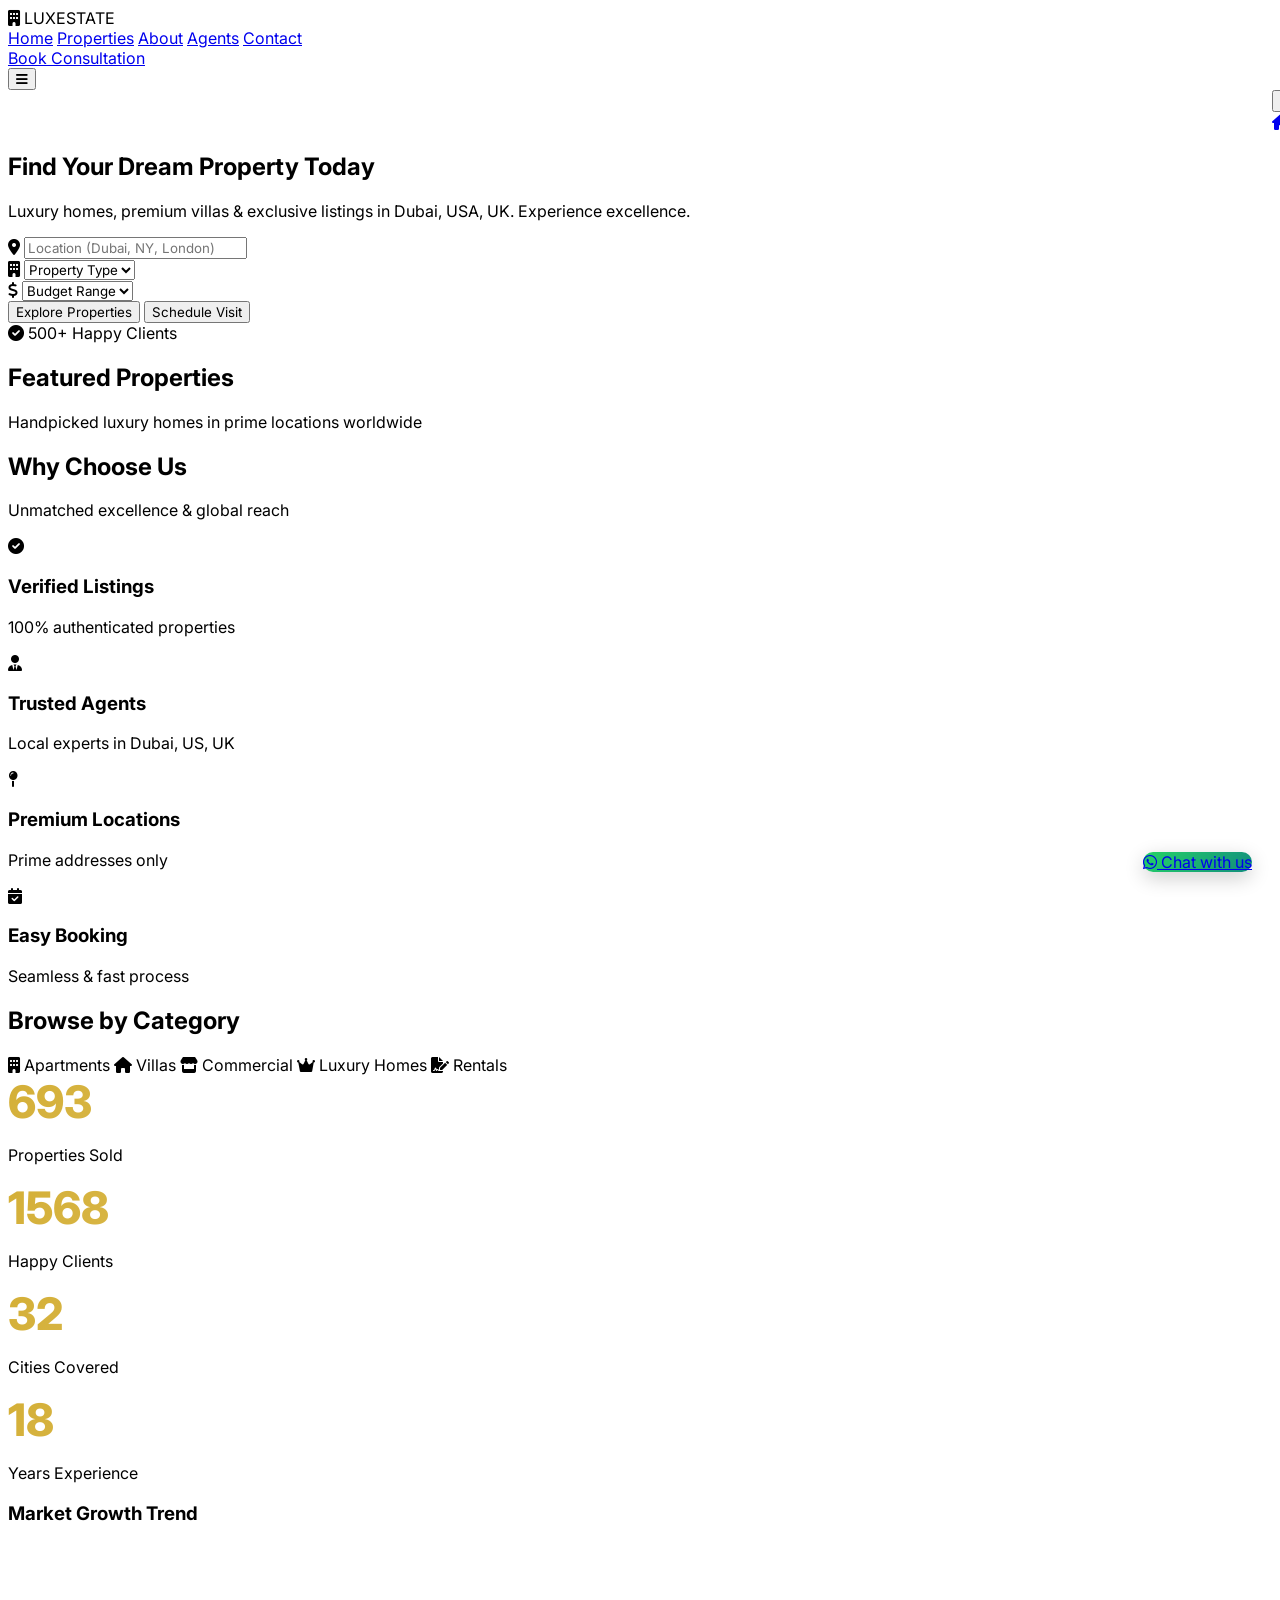
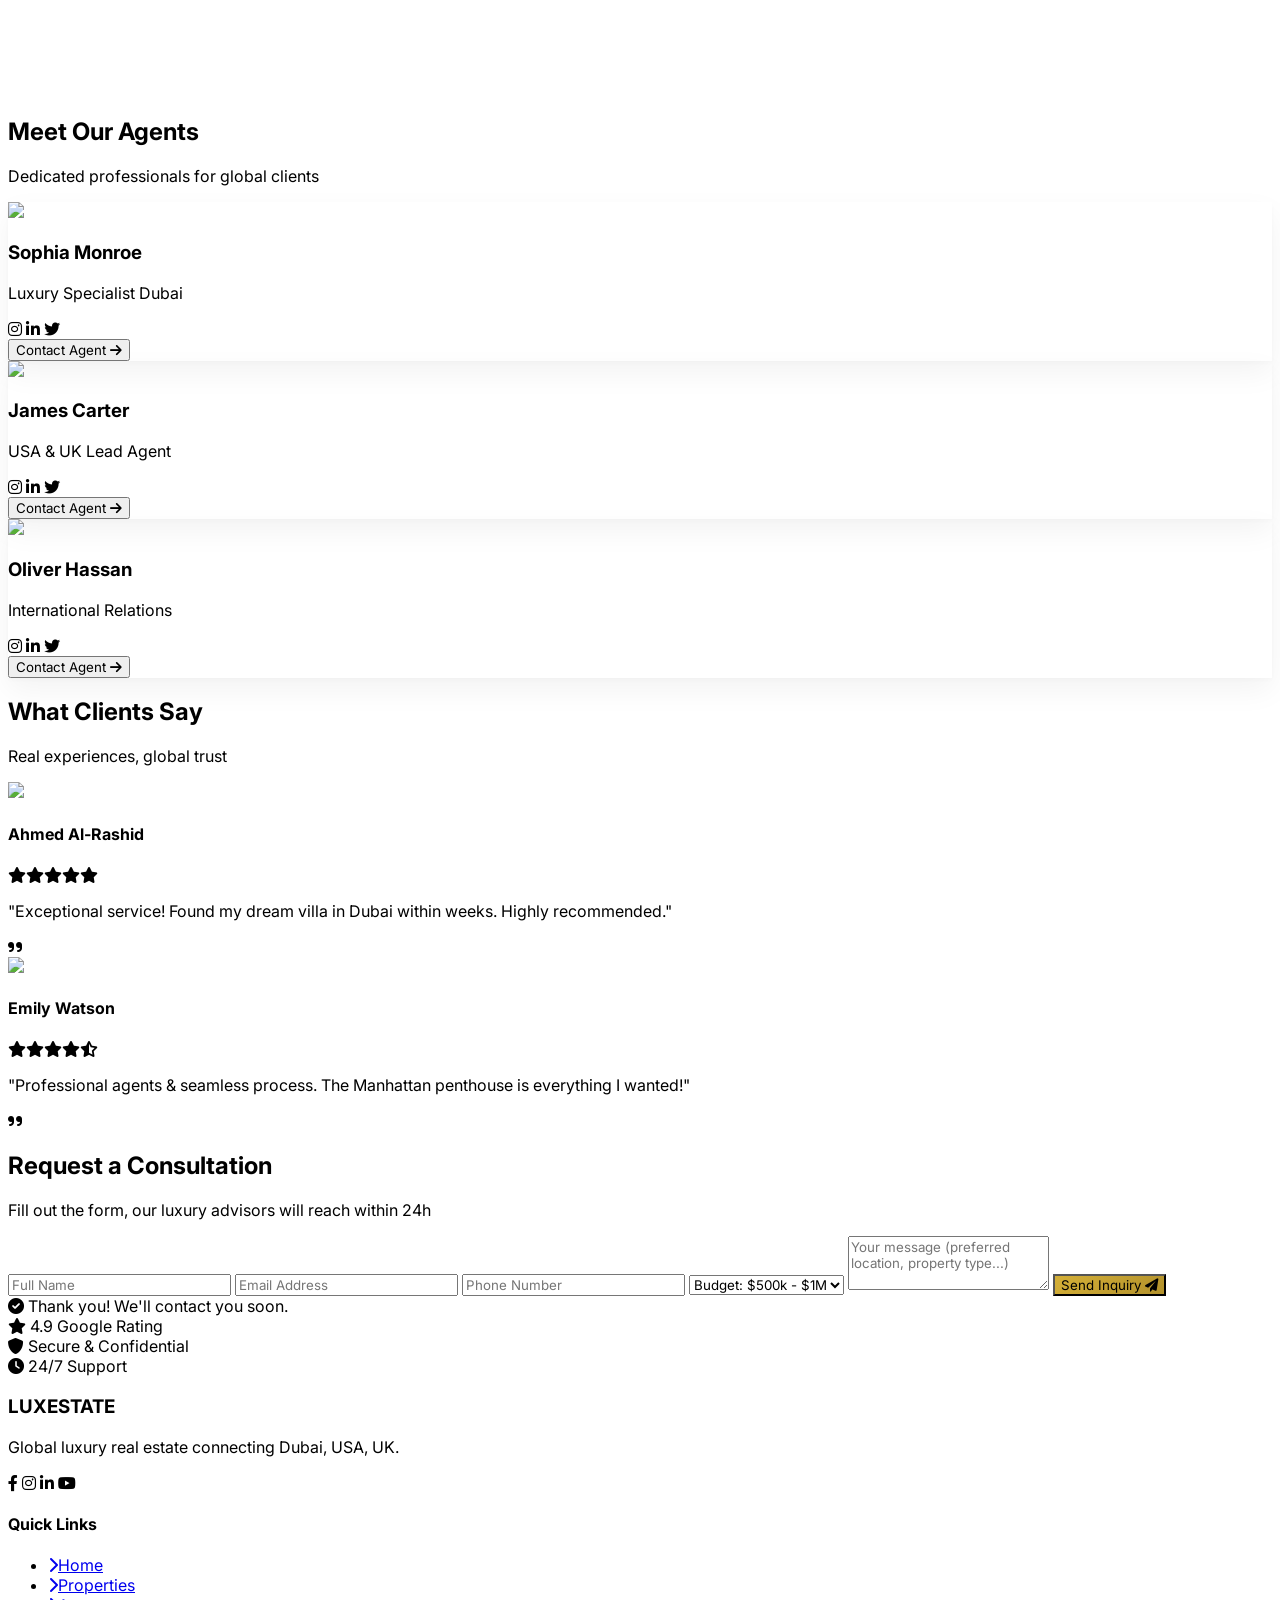
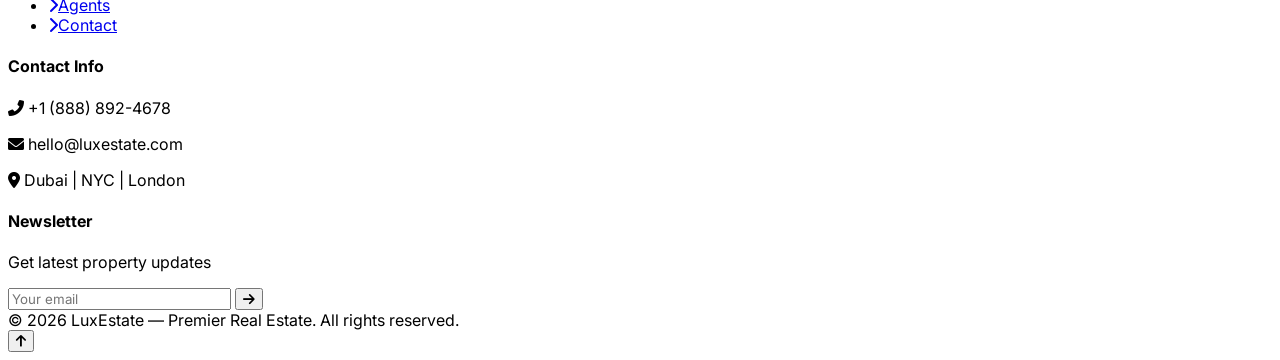
==== index.html @ 295ce3ab "Rename main file to index.html" ====
<!DOCTYPE html>
<html lang="en">
<head>
  <meta charset="UTF-8">
  <meta name="viewport" content="width=device-width, initial-scale=1.0, viewport-fit=cover">
  <title>Luxury Estates | Premium Real Estate - Dubai, NYC, London</title>
  <meta name="description" content="Luxury real estate agency in Dubai, USA & UK. Premium properties, expert agents, and personalized service. Find your dream home today.">
  <meta name="keywords" content="luxury homes, real estate, Dubai properties, Manhattan penthouses, London estates, luxury villas">
  <meta name="author" content="LuxEstate">
  <meta name="robots" content="index, follow">
  
  <!-- Open Graph / Social Media -->
  <meta property="og:type" content="website">
  <meta property="og:title" content="Luxury Estates | Premium Real Estate">
  <meta property="og:description" content="Find your dream luxury property with our expert agents in Dubai, NYC, and London">
  <meta property="og:image" content="https://images.pexels.com/photos/106399/pexels-photo-106399.jpeg">
  <meta property="og:url" content="https://luxestate.com">
  <meta name="twitter:card" content="summary_large_image">
  
  <!-- Canonical URL -->
  <link rel="canonical" href="https://luxestate.com">
  
  <!-- Preconnect for performance -->
  <link rel="preconnect" href="https://fonts.googleapis.com">
  <link rel="preconnect" href="https://cdn.tailwindcss.com">
  <link rel="preconnect" href="https://cdnjs.cloudflare.com">
  
  <!-- Google Fonts & Tailwind + Font Awesome -->
  <script src="https://cdn.tailwindcss.com"></script>
  <link href="https://fonts.googleapis.com/css2?family=Inter:opsz,wght@14..32,300;14..32,400;14..32,500;14..32,600;14..32,700;14..32,800&family=Poppins:wght@400;500;600;700&display=swap" rel="stylesheet">
  <link rel="stylesheet" href="https://cdnjs.cloudflare.com/ajax/libs/font-awesome/6.0.0-beta3/css/all.min.css">
  <script src="https://cdn.jsdelivr.net/npm/chart.js@4.4.0/dist/chart.umd.min.js"></script>
  
  <style>
    * {
      font-family: 'Inter', 'Poppins', sans-serif;
      scroll-behavior: smooth;
    }
    
    body {
      background-color: #ffffff;
      overflow-x: hidden;
    }
    
    /* Custom animations */
    @keyframes fadeInUp {
      from {
        opacity: 0;
        transform: translateY(30px);
      }
      to {
        opacity: 1;
        transform: translateY(0);
      }
    }
    
    @keyframes fadeIn {
      from { opacity: 0; }
      to { opacity: 1; }
    }
    
    @keyframes shimmer {
      0% { background-position: -1000px 0; }
      100% { background-position: 1000px 0; }
    }
    
    @keyframes modalFadeIn {
      from {
        opacity: 0;
        transform: scale(0.95);
      }
      to {
        opacity: 1;
        transform: scale(1);
      }
    }
    
    .fade-in-up {
      animation: fadeInUp 0.8s ease forwards;
    }
    
    .fade-in {
      animation: fadeIn 0.6s ease forwards;
    }
    
    .delay-1 { animation-delay: 0.2s; }
    .delay-2 { animation-delay: 0.4s; }
    .delay-3 { animation-delay: 0.6s; }
    
    /* Hover effects */
    .hover-lift {
      transition: all 0.4s cubic-bezier(0.4, 0, 0.2, 1);
    }
    
    .hover-lift:hover {
      transform: translateY(-10px) scale(1.02);
      box-shadow: 0 25px 40px -12px rgba(0, 0, 0, 0.25);
    }
    
    .card-shadow {
      box-shadow: 0 12px 28px rgba(0, 0, 0, 0.05), 0 2px 4px rgba(0, 0, 0, 0.02);
    }
    
    .hero-overlay {
      background: linear-gradient(135deg, rgba(0,0,0,0.7) 0%, rgba(0,0,0,0.4) 50%, rgba(0,0,0,0.2) 100%);
    }
    
    /* Glassmorphism */
    .glass-card {
      background: rgba(255, 255, 255, 0.95);
      backdrop-filter: blur(10px);
      border: 1px solid rgba(255, 255, 255, 0.2);
    }
    
    .stat-number {
      font-size: 2.8rem;
      font-weight: 800;
      background: linear-gradient(135deg, #d4af37 0%, #f3e5ab 100%);
      -webkit-background-clip: text;
      background-clip: text;
      color: transparent;
    }
    
    /* Mobile menu */
    .mobile-menu {
      transform: translateX(100%);
      transition: transform 0.3s ease-in-out;
    }
    
    .mobile-menu.open {
      transform: translateX(0);
    }
    
    /* Form focus effects */
    input, select, textarea {
      transition: all 0.3s ease;
    }
    
    input:focus, select:focus, textarea:focus {
      outline: none;
      border-color: #d4af37;
      box-shadow: 0 0 0 3px rgba(212, 175, 55, 0.1);
      transform: translateY(-2px);
    }
    
    .gold-accent {
      color: #d4af37;
    }
    
    .btn-gold {
      background: linear-gradient(135deg, #d4af37 0%, #b3922c 100%);
      transition: all 0.3s ease;
    }
    
    .btn-gold:hover {
      transform: translateY(-2px);
      box-shadow: 0 10px 20px -5px rgba(212, 175, 55, 0.4);
    }
    
    .floating-wa {
      position: fixed;
      bottom: 28px;
      right: 28px;
      z-index: 50;
      background: linear-gradient(135deg, #25D366 0%, #128C7E 100%);
      border-radius: 60px;
      box-shadow: 0 6px 20px rgba(0,0,0,0.2);
      transition: all 0.3s ease;
    }
    
    .floating-wa:hover {
      transform: scale(1.1) rotate(5deg);
      box-shadow: 0 10px 25px rgba(37, 211, 102, 0.3);
    }
    
    /* Progress bar */
    .progress-bar {
      transition: width 0.3s ease;
    }
    
    /* Back to top button */
    #backToTop {
      transition: all 0.3s ease;
    }
    
    #backToTop:hover {
      transform: translateY(-5px);
      box-shadow: 0 10px 25px -5px rgba(212, 175, 55, 0.4);
    }
    
    /* Modal Styles - Improved */
    .modal {
      display: none;
      position: fixed;
      top: 0;
      left: 0;
      width: 100%;
      height: 100%;
      background-color: rgba(0, 0, 0, 0.8);
      z-index: 1000;
      justify-content: center;
      align-items: center;
      backdrop-filter: blur(5px);
    }
    
    .modal.active {
      display: flex;
      animation: modalFadeIn 0.3s ease;
    }
    
    .modal-content {
      background: white;
      border-radius: 24px;
      max-width: 700px;
      width: 90%;
      max-height: 85vh;
      overflow-y: auto;
      position: relative;
      box-shadow: 0 25px 50px -12px rgba(0, 0, 0, 0.5);
    }
    
    .modal-header {
      position: sticky;
      top: 0;
      background: white;
      padding: 20px 24px;
      border-bottom: 1px solid #e5e7eb;
      display: flex;
      justify-content: space-between;
      align-items: center;
      z-index: 10;
    }
    
    .modal-close {
      background: #f3f4f6;
      border: none;
      width: 40px;
      height: 40px;
      border-radius: 50%;
      cursor: pointer;
      transition: all 0.3s ease;
      display: flex;
      align-items: center;
      justify-content: center;
    }
    
    .modal-close:hover {
      background: #fee2e2;
      transform: rotate(90deg);
    }
    
    .modal-close i {
      font-size: 20px;
      color: #6b7280;
    }
    
    .modal-close:hover i {
      color: #ef4444;
    }
    
    .modal-body {
      padding: 24px;
    }
    
    /* Custom scrollbar for modal */
    .modal-content::-webkit-scrollbar {
      width: 8px;
    }
    
    .modal-content::-webkit-scrollbar-track {
      background: #f1f1f1;
      border-radius: 4px;
    }
    
    .modal-content::-webkit-scrollbar-thumb {
      background: #d4af37;
      border-radius: 4px;
    }
    
    /* Property card image */
    .property-img {
      transition: transform 0.5s ease;
    }
    
    .property-card:hover .property-img {
      transform: scale(1.05);
    }
    
    /* Responsive fixes */
    @media (max-width: 768px) {
      .stat-number {
        font-size: 2rem;
      }
      .modal-content {
        width: 95%;
        max-height: 90vh;
      }
    }
  </style>
</head>
<body class="antialiased">

  <!-- Progress Bar -->
  <div class="progress-bar fixed top-0 left-0 h-1 bg-gradient-to-r from-[#d4af37] to-[#f3e5ab] z-50 transition-all duration-300" style="width:0%"></div>

  <!-- Sticky Navbar -->
  <header class="sticky top-0 z-40 bg-white/95 backdrop-blur-md shadow-sm border-b border-gray-100">
    <div class="container mx-auto px-6 py-4 flex justify-between items-center">
      <div class="flex items-center gap-2 group cursor-pointer">
        <i class="fas fa-building text-2xl text-[#d4af37] group-hover:scale-110 transition-transform"></i>
        <span class="font-bold text-2xl tracking-tight text-gray-800">LUX<span class="text-[#d4af37]">ESTATE</span></span>
      </div>
      
      <nav class="hidden md:flex space-x-8 text-gray-700 font-medium">
        <a href="#home" class="hover:text-[#d4af37] transition relative group">Home<span class="absolute bottom-0 left-0 w-0 h-0.5 bg-[#d4af37] transition-all group-hover:w-full"></span></a>
        <a href="#properties" class="hover:text-[#d4af37] transition relative group">Properties<span class="absolute bottom-0 left-0 w-0 h-0.5 bg-[#d4af37] transition-all group-hover:w-full"></span></a>
        <a href="#about" class="hover:text-[#d4af37] transition relative group">About<span class="absolute bottom-0 left-0 w-0 h-0.5 bg-[#d4af37] transition-all group-hover:w-full"></span></a>
        <a href="#agents" class="hover:text-[#d4af37] transition relative group">Agents<span class="absolute bottom-0 left-0 w-0 h-0.5 bg-[#d4af37] transition-all group-hover:w-full"></span></a>
        <a href="#contact" class="hover:text-[#d4af37] transition relative group">Contact<span class="absolute bottom-0 left-0 w-0 h-0.5 bg-[#d4af37] transition-all group-hover:w-full"></span></a>
      </nav>
      
      <div class="hidden md:block">
        <a href="#contact" class="bg-[#d4af37] text-white px-6 py-2.5 rounded-full font-semibold text-sm shadow-md hover:bg-[#b3922c] transition-all hover:scale-105 inline-block">Book Consultation</a>
      </div>
      
      <button id="menuBtn" class="md:hidden text-2xl text-gray-700 focus:outline-none">
        <i class="fas fa-bars"></i>
      </button>
    </div>
    
    <!-- Mobile Menu -->
    <div id="mobileMenu" class="mobile-menu fixed top-0 right-0 w-80 h-full bg-white shadow-2xl z-50 p-6 flex flex-col gap-6">
      <div class="flex justify-end">
        <button id="closeMenuBtn" class="text-2xl hover:text-[#d4af37] transition"><i class="fas fa-times"></i></button>
      </div>
      <nav class="flex flex-col gap-5 text-gray-800 font-medium text-lg">
        <a href="#home" class="py-2 border-b border-gray-100 hover:text-[#d4af37] transition"><i class="fas fa-home mr-3 text-[#d4af37]"></i>Home</a>
        <a href="#properties" class="py-2 border-b border-gray-100 hover:text-[#d4af37] transition"><i class="fas fa-building mr-3 text-[#d4af37]"></i>Properties</a>
        <a href="#about" class="py-2 border-b border-gray-100 hover:text-[#d4af37] transition"><i class="fas fa-info-circle mr-3 text-[#d4af37]"></i>About</a>
        <a href="#agents" class="py-2 border-b border-gray-100 hover:text-[#d4af37] transition"><i class="fas fa-users mr-3 text-[#d4af37]"></i>Agents</a>
        <a href="#contact" class="py-2 border-b border-gray-100 hover:text-[#d4af37] transition"><i class="fas fa-envelope mr-3 text-[#d4af37]"></i>Contact</a>
        <a href="#contact" class="mt-3 bg-[#d4af37] text-center text-white px-4 py-3 rounded-full hover:bg-[#b3922c] transition">Book Consultation</a>
      </nav>
    </div>
  </header>

  <!-- Hero Section -->
  <section id="home" class="relative w-full min-h-[90vh] md:min-h-[85vh] bg-cover bg-center flex items-center" style="background-image: url('https://images.pexels.com/photos/106399/pexels-photo-106399.jpeg?auto=compress&cs=tinysrgb&w=1600'); background-size: cover; background-attachment: fixed;">
    <div class="hero-overlay absolute inset-0"></div>
    <div class="relative container mx-auto px-6 text-white z-10">
      <div class="max-w-2xl">
        <h1 class="text-4xl md:text-7xl font-bold leading-tight fade-in-up">Find Your Dream <span class="text-[#d4af37]">Property</span> Today</h1>
        <p class="text-lg md:text-xl mt-4 text-gray-100 fade-in-up delay-1">Luxury homes, premium villas & exclusive listings in Dubai, USA, UK. Experience excellence.</p>
        
        <!-- Enhanced Property Search -->
        <div class="mt-8 bg-white/20 backdrop-blur-md rounded-2xl p-6 shadow-2xl border border-white/30 fade-in-up delay-2">
          <div class="grid grid-cols-1 md:grid-cols-3 gap-4">
            <div class="relative">
              <i class="fas fa-map-marker-alt absolute left-3 top-3 text-gray-600"></i>
              <input type="text" id="searchLocation" placeholder="Location (Dubai, NY, London)" class="w-full pl-10 pr-3 py-3 rounded-xl bg-white/90 text-gray-800 border-0 focus:ring-2 focus:ring-[#d4af37]">
            </div>
            <div class="relative">
              <i class="fas fa-building absolute left-3 top-3 text-gray-600"></i>
              <select id="propertyType" class="w-full pl-10 pr-3 py-3 rounded-xl bg-white/90 text-gray-800">
                <option value="">Property Type</option>
                <option>Apartment</option><option>Villa</option><option>Commercial</option><option>Luxury Home</option>
              </select>
            </div>
            <div class="relative">
              <i class="fas fa-dollar-sign absolute left-3 top-3 text-gray-600"></i>
              <select id="budgetRange" class="w-full pl-10 pr-3 py-3 rounded-xl bg-white/90 text-gray-800">
                <option value="">Budget Range</option><option>$500k - $1M</option><option>$1M - $3M</option><option>$3M+</option>
              </select>
            </div>
          </div>
          <div class="flex flex-wrap gap-4 justify-between mt-5">
            <div class="flex gap-3">
              <button id="exploreBtn" class="bg-[#d4af37] text-white px-6 py-2.5 rounded-full font-semibold shadow hover:bg-[#b3922c] transition-all hover:scale-105">Explore Properties</button>
              <button id="scheduleBtn" class="bg-white/90 text-gray-800 px-6 py-2.5 rounded-full font-semibold hover:bg-white transition-all">Schedule Visit</button>
            </div>
            <div class="text-sm text-white/80 flex items-center">
              <i class="fas fa-check-circle mr-2"></i> 500+ Happy Clients
            </div>
          </div>
        </div>
      </div>
    </div>
  </section>

  <!-- Featured Properties Section -->
  <section id="properties" class="py-20 bg-gray-50">
    <div class="container mx-auto px-6">
      <div class="text-center mb-12">
        <h2 class="text-3xl md:text-4xl font-bold text-gray-800">Featured <span class="text-[#d4af37]">Properties</span></h2>
        <p class="text-gray-500 mt-2">Handpicked luxury homes in prime locations worldwide</p>
      </div>
      <div id="propertiesContainer" class="grid grid-cols-1 md:grid-cols-2 lg:grid-cols-3 gap-8">
        <!-- Property cards will be populated by JavaScript -->
      </div>
    </div>
  </section>

  <!-- Why Choose Us Section -->
  <section id="about" class="py-20 bg-white">
    <div class="container mx-auto px-6">
      <div class="text-center mb-12">
        <h2 class="text-3xl md:text-4xl font-bold">Why Choose <span class="text-[#d4af37]">Us</span></h2>
        <p class="text-gray-500 mt-2">Unmatched excellence & global reach</p>
      </div>
      <div class="grid grid-cols-1 sm:grid-cols-2 lg:grid-cols-4 gap-8">
        <div class="text-center p-6 rounded-2xl bg-gray-50 hover:shadow-xl transition-all hover:scale-105 cursor-pointer group">
          <i class="fas fa-check-circle text-5xl text-[#d4af37] mb-4 group-hover:scale-110 transition-transform"></i>
          <h3 class="text-xl font-bold">Verified Listings</h3>
          <p class="text-gray-500 mt-2">100% authenticated properties</p>
        </div>
        <div class="text-center p-6 rounded-2xl bg-gray-50 hover:shadow-xl transition-all hover:scale-105 cursor-pointer group">
          <i class="fas fa-user-tie text-5xl text-[#d4af37] mb-4 group-hover:scale-110 transition-transform"></i>
          <h3 class="text-xl font-bold">Trusted Agents</h3>
          <p class="text-gray-500 mt-2">Local experts in Dubai, US, UK</p>
        </div>
        <div class="text-center p-6 rounded-2xl bg-gray-50 hover:shadow-xl transition-all hover:scale-105 cursor-pointer group">
          <i class="fas fa-map-pin text-5xl text-[#d4af37] mb-4 group-hover:scale-110 transition-transform"></i>
          <h3 class="text-xl font-bold">Premium Locations</h3>
          <p class="text-gray-500 mt-2">Prime addresses only</p>
        </div>
        <div class="text-center p-6 rounded-2xl bg-gray-50 hover:shadow-xl transition-all hover:scale-105 cursor-pointer group">
          <i class="fas fa-calendar-check text-5xl text-[#d4af37] mb-4 group-hover:scale-110 transition-transform"></i>
          <h3 class="text-xl font-bold">Easy Booking</h3>
          <p class="text-gray-500 mt-2">Seamless & fast process</p>
        </div>
      </div>
    </div>
  </section>

  <!-- Property Categories -->
  <section class="py-16 bg-gradient-to-r from-gray-50 to-gray-100">
    <div class="container mx-auto px-6 text-center">
      <h2 class="text-3xl font-bold mb-8">Browse by <span class="text-[#d4af37]">Category</span></h2>
      <div class="flex flex-wrap justify-center gap-4">
        <span class="bg-white px-6 py-3 rounded-full shadow-md font-semibold hover:bg-[#d4af37] hover:text-white transition-all cursor-pointer"><i class="fas fa-building mr-2"></i> Apartments</span>
        <span class="bg-white px-6 py-3 rounded-full shadow-md font-semibold hover:bg-[#d4af37] hover:text-white transition-all cursor-pointer"><i class="fas fa-home mr-2"></i> Villas</span>
        <span class="bg-white px-6 py-3 rounded-full shadow-md font-semibold hover:bg-[#d4af37] hover:text-white transition-all cursor-pointer"><i class="fas fa-store mr-2"></i> Commercial</span>
        <span class="bg-white px-6 py-3 rounded-full shadow-md font-semibold hover:bg-[#d4af37] hover:text-white transition-all cursor-pointer"><i class="fas fa-crown mr-2"></i> Luxury Homes</span>
        <span class="bg-white px-6 py-3 rounded-full shadow-md font-semibold hover:bg-[#d4af37] hover:text-white transition-all cursor-pointer"><i class="fas fa-file-signature mr-2"></i> Rentals</span>
      </div>
    </div>
  </section>

  <!-- Statistics Section -->
  <section class="py-20 bg-white">
    <div class="container mx-auto px-6">
      <div class="grid grid-cols-2 md:grid-cols-4 gap-8 text-center">
        <div class="stat-card"><div class="stat-number counter" data-target="1248">0</div><p class="text-gray-600 font-medium mt-2">Properties Sold</p></div>
        <div class="stat-card"><div class="stat-number counter" data-target="2890">0</div><p class="text-gray-600 font-medium mt-2">Happy Clients</p></div>
        <div class="stat-card"><div class="stat-number counter" data-target="35">0</div><p class="text-gray-600 font-medium mt-2">Cities Covered</p></div>
        <div class="stat-card"><div class="stat-number counter" data-target="18">0</div><p class="text-gray-600 font-medium mt-2">Years Experience</p></div>
      </div>
      
      <div class="max-w-2xl mx-auto mt-14 bg-gray-50 p-5 rounded-2xl">
        <h3 class="text-center font-semibold mb-2">Market Growth Trend</h3>
        <canvas id="marketChart" height="150"></canvas>
      </div>
    </div>
  </section>

  <!-- Meet Our Agents -->
  <section id="agents" class="py-20 bg-gray-50">
    <div class="container mx-auto px-6 text-center">
      <h2 class="text-3xl md:text-4xl font-bold">Meet Our <span class="text-[#d4af37]">Agents</span></h2>
      <p class="mb-12 text-gray-500">Dedicated professionals for global clients</p>
      <div class="grid grid-cols-1 md:grid-cols-3 gap-8">
        <div class="bg-white rounded-2xl p-6 card-shadow hover-lift">
          <img src="https://randomuser.me/api/portraits/women/68.jpg" class="w-28 h-28 rounded-full mx-auto object-cover border-4 border-[#d4af37]">
          <h3 class="mt-4 text-xl font-bold">Sophia Monroe</h3>
          <p class="text-[#d4af37]">Luxury Specialist Dubai</p>
          <div class="flex justify-center gap-4 mt-3 text-gray-500">
            <i class="fab fa-instagram hover:text-[#d4af37] cursor-pointer transition-all hover:scale-125"></i>
            <i class="fab fa-linkedin-in hover:text-[#d4af37] cursor-pointer transition-all hover:scale-125"></i>
            <i class="fab fa-twitter hover:text-[#d4af37] cursor-pointer transition-all hover:scale-125"></i>
          </div>
          <button class="mt-4 text-sm text-[#d4af37] hover:underline">Contact Agent <i class="fas fa-arrow-right ml-1"></i></button>
        </div>
        <div class="bg-white rounded-2xl p-6 card-shadow hover-lift">
          <img src="https://randomuser.me/api/portraits/men/32.jpg" class="w-28 h-28 rounded-full mx-auto object-cover border-4 border-[#d4af37]">
          <h3 class="mt-4 text-xl font-bold">James Carter</h3>
          <p class="text-[#d4af37]">USA & UK Lead Agent</p>
          <div class="flex justify-center gap-4 mt-3">
            <i class="fab fa-instagram hover:text-[#d4af37] cursor-pointer transition-all hover:scale-125"></i>
            <i class="fab fa-linkedin-in hover:text-[#d4af37] cursor-pointer transition-all hover:scale-125"></i>
            <i class="fab fa-twitter hover:text-[#d4af37] cursor-pointer transition-all hover:scale-125"></i>
          </div>
          <button class="mt-4 text-sm text-[#d4af37] hover:underline">Contact Agent <i class="fas fa-arrow-right ml-1"></i></button>
        </div>
        <div class="bg-white rounded-2xl p-6 card-shadow hover-lift">
          <img src="https://randomuser.me/api/portraits/men/45.jpg" class="w-28 h-28 rounded-full mx-auto object-cover border-4 border-[#d4af37]">
          <h3 class="mt-4 text-xl font-bold">Oliver Hassan</h3>
          <p class="text-[#d4af37]">International Relations</p>
          <div class="flex justify-center gap-4 mt-3">
            <i class="fab fa-instagram hover:text-[#d4af37] cursor-pointer transition-all hover:scale-125"></i>
            <i class="fab fa-linkedin-in hover:text-[#d4af37] cursor-pointer transition-all hover:scale-125"></i>
            <i class="fab fa-twitter hover:text-[#d4af37] cursor-pointer transition-all hover:scale-125"></i>
          </div>
          <button class="mt-4 text-sm text-[#d4af37] hover:underline">Contact Agent <i class="fas fa-arrow-right ml-1"></i></button>
        </div>
      </div>
    </div>
  </section>

  <!-- Testimonials Section -->
  <section class="py-20 bg-white">
    <div class="container mx-auto px-6">
      <div class="text-center mb-10">
        <h2 class="text-3xl font-bold">What <span class="text-[#d4af37]">Clients Say</span></h2>
        <p class="text-gray-500 mt-2">Real experiences, global trust</p>
      </div>
      <div class="grid md:grid-cols-2 gap-8">
        <div class="bg-gray-50 p-8 rounded-2xl shadow-md hover:shadow-xl transition-all">
          <div class="flex items-center gap-4">
            <img src="https://randomuser.me/api/portraits/men/21.jpg" class="w-14 h-14 rounded-full object-cover">
            <div>
              <h4 class="font-bold">Ahmed Al-Rashid</h4>
              <div class="text-[#d4af37]"><i class="fas fa-star"></i><i class="fas fa-star"></i><i class="fas fa-star"></i><i class="fas fa-star"></i><i class="fas fa-star"></i></div>
            </div>
          </div>
          <p class="mt-4 italic">"Exceptional service! Found my dream villa in Dubai within weeks. Highly recommended."</p>
          <i class="fas fa-quote-right text-3xl text-gray-300 mt-3 block text-right"></i>
        </div>
        <div class="bg-gray-50 p-8 rounded-2xl shadow-md hover:shadow-xl transition-all">
          <div class="flex items-center gap-4">
            <img src="https://randomuser.me/api/portraits/women/79.jpg" class="w-14 h-14 rounded-full object-cover">
            <div>
              <h4 class="font-bold">Emily Watson</h4>
              <div class="text-[#d4af37]"><i class="fas fa-star"></i><i class="fas fa-star"></i><i class="fas fa-star"></i><i class="fas fa-star"></i><i class="fas fa-star-half-alt"></i></div>
            </div>
          </div>
          <p class="mt-4 italic">"Professional agents & seamless process. The Manhattan penthouse is everything I wanted!"</p>
          <i class="fas fa-quote-right text-3xl text-gray-300 mt-3 block text-right"></i>
        </div>
      </div>
    </div>
  </section>

  <!-- Contact Form -->
  <section id="contact" class="py-20 bg-gray-50">
    <div class="container mx-auto px-6 max-w-4xl">
      <div class="bg-white rounded-3xl shadow-xl p-8 md:p-10">
        <h2 class="text-3xl font-bold text-center mb-2">Request a <span class="text-[#d4af37]">Consultation</span></h2>
        <p class="text-center text-gray-500 mb-8">Fill out the form, our luxury advisors will reach within 24h</p>
        
        <form id="contactForm" class="grid grid-cols-1 md:grid-cols-2 gap-5">
          <input type="text" id="fullName" placeholder="Full Name" class="border border-gray-300 rounded-xl px-5 py-3 focus:border-[#d4af37]" required>
          <input type="email" id="email" placeholder="Email Address" class="border border-gray-300 rounded-xl px-5 py-3 focus:border-[#d4af37]" required>
          <input type="tel" id="phone" placeholder="Phone Number" class="border border-gray-300 rounded-xl px-5 py-3 focus:border-[#d4af37]">
          <select id="budget" class="border border-gray-300 rounded-xl px-5 py-3 focus:border-[#d4af37]">
            <option>Budget: $500k - $1M</option>
            <option>$1M - $3M</option>
            <option>$3M+</option>
          </select>
          <textarea id="message" rows="3" placeholder="Your message (preferred location, property type...)" class="md:col-span-2 border border-gray-300 rounded-xl px-5 py-3 focus:border-[#d4af37]"></textarea>
          
          <button type="submit" class="md:col-span-2 btn-gold text-white font-bold py-3 rounded-xl text-lg transition-all">
            Send Inquiry <i class="fas fa-paper-plane ml-2"></i>
          </button>
        </form>
        
        <div id="formSuccess" class="hidden mt-4 text-center text-green-600 font-semibold bg-green-50 p-3 rounded-lg">
          <i class="fas fa-check-circle mr-2"></i> Thank you! We'll contact you soon.
        </div>
        
        <!-- Trust Badges -->
        <div class="flex justify-center gap-6 mt-6 pt-4 border-t">
          <div class="flex items-center gap-2 text-sm text-gray-600">
            <i class="fas fa-star text-[#d4af37]"></i>
            <span>4.9 Google Rating</span>
          </div>
          <div class="flex items-center gap-2 text-sm text-gray-600">
            <i class="fas fa-shield-alt text-[#d4af37]"></i>
            <span>Secure & Confidential</span>
          </div>
          <div class="flex items-center gap-2 text-sm text-gray-600">
            <i class="fas fa-clock text-[#d4af37]"></i>
            <span>24/7 Support</span>
          </div>
        </div>
      </div>
    </div>
  </section>

  <!-- Footer -->
  <footer class="bg-gray-900 text-gray-300 pt-14 pb-8">
    <div class="container mx-auto px-6 grid grid-cols-1 md:grid-cols-4 gap-8">
      <div>
        <h3 class="text-white text-xl font-bold mb-4">LUX<span class="text-[#d4af37]">ESTATE</span></h3>
        <p>Global luxury real estate connecting Dubai, USA, UK.</p>
        <div class="flex gap-3 mt-4">
          <i class="fab fa-facebook-f text-xl hover:text-[#d4af37] cursor-pointer transition-all hover:scale-125"></i>
          <i class="fab fa-instagram text-xl hover:text-[#d4af37] cursor-pointer transition-all hover:scale-125"></i>
          <i class="fab fa-linkedin-in text-xl hover:text-[#d4af37] cursor-pointer transition-all hover:scale-125"></i>
          <i class="fab fa-youtube text-xl hover:text-[#d4af37] cursor-pointer transition-all hover:scale-125"></i>
        </div>
      </div>
      <div>
        <h4 class="text-white font-semibold mb-3">Quick Links</h4>
        <ul class="space-y-2">
          <li><a href="#home" class="hover:text-[#d4af37] transition"><i class="fas fa-chevron-right text-xs mr-2"></i>Home</a></li>
          <li><a href="#properties" class="hover:text-[#d4af37] transition"><i class="fas fa-chevron-right text-xs mr-2"></i>Properties</a></li>
          <li><a href="#agents" class="hover:text-[#d4af37] transition"><i class="fas fa-chevron-right text-xs mr-2"></i>Agents</a></li>
          <li><a href="#contact" class="hover:text-[#d4af37] transition"><i class="fas fa-chevron-right text-xs mr-2"></i>Contact</a></li>
        </ul>
      </div>
      <div>
        <h4 class="text-white font-semibold mb-3">Contact Info</h4>
        <p class="mb-2"><i class="fas fa-phone-alt mr-2 text-[#d4af37]"></i> +1 (888) 892-4678</p>
        <p class="mb-2"><i class="fas fa-envelope mr-2 text-[#d4af37]"></i> hello@luxestate.com</p>
        <p><i class="fas fa-map-marker-alt mr-2 text-[#d4af37]"></i> Dubai | NYC | London</p>
      </div>
      <div>
        <h4 class="text-white font-semibold mb-3">Newsletter</h4>
        <p class="text-sm mb-3">Get latest property updates</p>
        <div class="flex">
          <input type="email" id="newsletterEmail" placeholder="Your email" class="p-2 rounded-l-md w-full text-gray-800 focus:outline-none focus:ring-2 focus:ring-[#d4af37]">
          <button id="newsletterBtn" class="bg-[#d4af37] px-4 rounded-r-md text-white hover:bg-[#b3922c] transition-all"><i class="fas fa-arrow-right"></i></button>
        </div>
      </div>
    </div>
    <div class="text-center border-t border-gray-800 mt-10 pt-6 text-sm">© 2026 LuxEstate — Premier Real Estate. All rights reserved.</div>
  </footer>

  <!-- Floating WhatsApp Button -->
  <a href="https://wa.me/971501234567?text=Hello%20I%20need%20luxury%20property%20consultation" target="_blank" class="floating-wa flex items-center gap-2 px-5 py-3 text-white font-semibold">
    <i class="fab fa-whatsapp text-xl"></i> <span class="hidden sm:inline">Chat with us</span>
  </a>

  <!-- Back to Top Button -->
  <button id="backToTop" class="fixed bottom-24 right-6 bg-[#d4af37] text-white p-3 rounded-full shadow-lg hidden hover:bg-[#b3922c] transition-all z-40">
    <i class="fas fa-arrow-up"></i>
  </button>

  <!-- Property Modal - Improved -->
  <div id="propertyModal" class="modal">
    <div class="modal-content">
      <div class="modal-header">
        <h3 class="text-xl font-bold" id="modalTitle"></h3>
        <button id="closeModal" class="modal-close">
          <i class="fas fa-times"></i>
        </button>
      </div>
      <div id="modalContent" class="modal-body"></div>
    </div>
  </div>

  <script>
    // Properties Data
    const properties = [
      {
        id: 1,
        title: "Sunset Palm Villa",
        price: "$2.8M",
        location: "Palm Jumeirah, Dubai",
        beds: 5,
        baths: 6,
        sqft: 4500,
        image: "https://images.pexels.com/photos/2587054/pexels-photo-2587054.jpeg?auto=compress&cs=tinysrgb&w=600",
        description: "Stunning beachfront villa with private pool, ocean views, and premium finishes. Includes smart home technology and landscaped gardens.",
        features: ["Private Beach Access", "Infinity Pool", "Home Cinema", "Smart Home System", "Landscaped Gardens", "Private Parking"]
      },
      {
        id: 2,
        title: "Manhattan Sky Penthouse",
        price: "$4.2M",
        location: "NYC, USA",
        beds: 4,
        baths: 4.5,
        sqft: 3200,
        image: "https://images.pexels.com/photos/280229/pexels-photo-280229.jpeg?auto=compress&cs=tinysrgb&w=600",
        description: "Luxurious penthouse with panoramic city views, floor-to-ceiling windows, and exclusive amenities in the heart of Manhattan.",
        features: ["Sky Lounge", "Concierge Service", "Fitness Center", "Rooftop Terrace", "Private Elevator", "Smart Home"]
      },
      {
        id: 3,
        title: "Knightsbridge Estate",
        price: "£5.1M",
        location: "London, UK",
        beds: 6,
        baths: 7,
        sqft: 6200,
        image: "https://images.pexels.com/photos/323780/pexels-photo-323780.jpeg?auto=compress&cs=tinysrgb&w=600",
        description: "Elegant Victorian mansion in prestigious Knightsbridge, featuring original period details and modern luxury amenities.",
        features: ["Private Garden", "Wine Cellar", "Home Office", "Security System", "Staff Quarters", "Swimming Pool"]
      }
    ];

    // Render Properties
    function renderProperties(filteredProperties = properties) {
      const container = document.getElementById('propertiesContainer');
      if (!container) return;
      
      container.innerHTML = filteredProperties.map(prop => `
        <div class="bg-white rounded-2xl overflow-hidden card-shadow hover-lift property-card cursor-pointer" onclick="openPropertyModal(${prop.id})">
          <div class="overflow-hidden h-56">
            <img src="${prop.image}" alt="${prop.title}" class="property-img w-full h-full object-cover">
          </div>
          <div class="p-5">
            <div class="flex justify-between items-start">
              <h3 class="text-xl font-bold">${prop.title}</h3>
              <span class="text-[#d4af37] font-bold text-lg">${prop.price}</span>
            </div>
            <p class="text-gray-500 text-sm mt-1"><i class="fas fa-map-marker-alt mr-1"></i> ${prop.location}</p>
            <div class="flex justify-between mt-3 text-gray-600 text-sm">
              <span><i class="fas fa-bed"></i> ${prop.beds} Beds</span>
              <span><i class="fas fa-bath"></i> ${prop.baths} Baths</span>
              <span><i class="fas fa-arrows-alt"></i> ${prop.sqft} sqft</span>
            </div>
            <button class="mt-5 w-full py-2.5 border-2 border-[#d4af37] text-[#d4af37] rounded-xl font-medium hover:bg-[#d4af37] hover:text-white transition-all" onclick="event.stopPropagation(); openPropertyModal(${prop.id})">
              <i class="fas fa-eye mr-2"></i> View Details
            </button>
          </div>
        </div>
      `).join('');
    }

    // Open Property Modal - Improved
    function openPropertyModal(id) {
      const property = properties.find(p => p.id === id);
      if (!property) return;
      
      const modal = document.getElementById('propertyModal');
      const modalTitle = document.getElementById('modalTitle');
      const modalContent = document.getElementById('modalContent');
      
      modalTitle.textContent = property.title;
      modalContent.innerHTML = `
        <img src="${property.image}" alt="${property.title}" class="w-full h-72 object-cover rounded-xl mb-5">
        
        <div class="flex justify-between items-center mb-4 flex-wrap gap-2">
          <span class="text-3xl font-bold text-[#d4af37]">${property.price}</span>
          <span class="text-gray-500 bg-gray-100 px-3 py-1 rounded-full"><i class="fas fa-map-marker-alt mr-1"></i> ${property.location}</span>
        </div>
        
        <p class="text-gray-600 mb-5 leading-relaxed">${property.description}</p>
        
        <div class="grid grid-cols-3 gap-3 mb-5 text-center">
          <div class="bg-gray-50 p-3 rounded-xl"><i class="fas fa-bed text-[#d4af37] text-xl mb-1 block"></i> <strong>${property.beds}</strong> Beds</div>
          <div class="bg-gray-50 p-3 rounded-xl"><i class="fas fa-bath text-[#d4af37] text-xl mb-1 block"></i> <strong>${property.baths}</strong> Baths</div>
          <div class="bg-gray-50 p-3 rounded-xl"><i class="fas fa-arrows-alt text-[#d4af37] text-xl mb-1 block"></i> <strong>${property.sqft}</strong> sqft</div>
        </div>
        
        <h4 class="font-bold mb-3 text-lg"><i class="fas fa-gem text-[#d4af37] mr-2"></i>Key Features:</h4>
        <div class="grid grid-cols-2 gap-2 mb-5">
          ${property.features.map(f => `<div class="flex items-center"><i class="fas fa-check-circle text-[#d4af37] mr-2 text-sm"></i><span class="text-gray-600">${f}</span></div>`).join('')}
        </div>
        
        <div class="flex gap-3 mt-4">
          <button onclick="closeAndSchedule('${property.title}')" class="flex-1 bg-[#d4af37] text-white py-3 rounded-xl font-semibold hover:bg-[#b3922c] transition-all">
            <i class="fas fa-calendar-alt mr-2"></i> Schedule Viewing
          </button>
          <button onclick="closeModal()" class="flex-1 border-2 border-gray-300 text-gray-600 py-3 rounded-xl font-semibold hover:border-[#d4af37] hover:text-[#d4af37] transition-all">
            <i class="fas fa-times mr-2"></i> Close
          </button>
        </div>
      `;
      
      modal.classList.add('active');
      document.body.style.overflow = 'hidden';
    }

    // Close Modal Function
    function closeModal() {
      const modal = document.getElementById('propertyModal');
      modal.classList.remove('active');
      document.body.style.overflow = 'auto';
    }

    function closeAndSchedule(propertyName) {
      closeModal();
      document.getElementById('contact').scrollIntoView({ behavior: 'smooth' });
      document.getElementById('message').value = `I'm interested in ${propertyName}. Please contact me for a viewing.`;
    }

    // Search/Filter Functionality
    function filterProperties() {
      const location = document.getElementById('searchLocation')?.value.toLowerCase() || '';
      
      const filtered = properties.filter(prop => {
        let match = true;
        if (location && !prop.location.toLowerCase().includes(location)) match = false;
        return match;
      });
      
      renderProperties(filtered);
    }

    // Mobile Menu
    const menuBtn = document.getElementById('menuBtn');
    const mobileMenu = document.getElementById('mobileMenu');
    const closeMenuBtn = document.getElementById('closeMenuBtn');
    
    function toggleMenu() { mobileMenu.classList.toggle('open'); }
    if(menuBtn) menuBtn.addEventListener('click', toggleMenu);
    if(closeMenuBtn) closeMenuBtn.addEventListener('click', toggleMenu);
    document.querySelectorAll('#mobileMenu a').forEach(link => link.addEventListener('click', () => mobileMenu.classList.remove('open')));

    // Progress Bar
    window.addEventListener('scroll', () => {
      const winScroll = document.documentElement.scrollTop;
      const height = document.documentElement.scrollHeight - window.innerHeight;
      const scrolled = (winScroll / height) * 100;
      const progressBar = document.querySelector('.progress-bar');
      if (progressBar) progressBar.style.width = scrolled + '%';
    });

    // Back to Top
    const backToTop = document.getElementById('backToTop');
    window.addEventListener('scroll', () => {
      if (window.scrollY > 500) {
        backToTop.classList.remove('hidden');
      } else {
        backToTop.classList.add('hidden');
      }
    });
    if (backToTop) {
      backToTop.addEventListener('click', () => {
        window.scrollTo({ top: 0, behavior: 'smooth' });
      });
    }

    // Animated Counters
    const counters = document.querySelectorAll('.counter');
    let started = false;
    
    function animateCounters() {
      if(started) return;
      const statsSection = document.querySelector('.grid-cols-2.md\\:grid-cols-4');
      if(statsSection) {
        const rect = statsSection.getBoundingClientRect();
        if(rect.top < window.innerHeight-100 && !started) {
          started = true;
          counters.forEach(counter => {
            const updateCount = () => {
              const target = parseInt(counter.getAttribute('data-target'));
              const current = parseInt(counter.innerText);
              const increment = target / 60;
              if(current < target) {
                counter.innerText = Math.ceil(current + increment);
                setTimeout(updateCount, 20);
              } else { counter.innerText = target; }
            };
            updateCount();
          });
        }
      }
    }
    
    window.addEventListener('scroll', animateCounters);
    animateCounters();

    // Chart.js
    const ctx = document.getElementById('marketChart')?.getContext('2d');
    if(ctx) {
      new Chart(ctx, {
        type: 'line',
        data: { 
          labels: ['2021','2022','2023','2024','2025'], 
          datasets: [{ 
            label: 'Avg Property Value ($M)', 
            data: [1.2, 1.5, 1.8, 2.1, 2.6], 
            borderColor: '#d4af37', 
            backgroundColor: 'rgba(212,175,55,0.1)', 
            tension: 0.3, 
            fill: true,
            borderWidth: 3
          }] 
        },
        options: { 
          responsive: true, 
          maintainAspectRatio: true,
          plugins: { 
            legend: { position: 'top' },
            tooltip: { backgroundColor: '#1a1a1a' }
          } 
        }
      });
    }

    // Smooth scrolling
    document.querySelectorAll('a[href^="#"]').forEach(anchor => {
      anchor.addEventListener('click', function(e) {
        const targetId = this.getAttribute('href');
        if(targetId === "#" || targetId === "") return;
        const target = document.querySelector(targetId);
        if(target) { 
          e.preventDefault(); 
          target.scrollIntoView({ behavior: 'smooth', block: 'start' }); 
        }
      });
    });

    // Form submission
    const contactForm = document.getElementById('contactForm');
    if(contactForm) {
      contactForm.addEventListener('submit', (e) => { 
        e.preventDefault(); 
        const successMsg = document.getElementById('formSuccess');
        successMsg.classList.remove('hidden'); 
        contactForm.reset(); 
        setTimeout(() => successMsg.classList.add('hidden'), 4000);
      });
    }

    // Newsletter signup
    const newsletterBtn = document.getElementById('newsletterBtn');
    if(newsletterBtn) {
      newsletterBtn.addEventListener('click', () => {
        const email = document.getElementById('newsletterEmail').value;
        if(email && email.includes('@')) {
          alert('Thank you for subscribing to our newsletter!');
          document.getElementById('newsletterEmail').value = '';
        } else {
          alert('Please enter a valid email address.');
        }
      });
    }

    // Explore button
    const exploreBtn = document.getElementById('exploreBtn');
    if(exploreBtn) {
      exploreBtn.addEventListener('click', () => {
        document.getElementById('properties').scrollIntoView({ behavior: 'smooth' });
      });
    }

    const scheduleBtn = document.getElementById('scheduleBtn');
    if(scheduleBtn) {
      scheduleBtn.addEventListener('click', () => {
        document.getElementById('contact').scrollIntoView({ behavior: 'smooth' });
      });
    }

    // Modal close handlers
    const closeModalBtn = document.getElementById('closeModal');
    const propertyModal = document.getElementById('propertyModal');
    
    if(closeModalBtn) {
      closeModalBtn.addEventListener('click', closeModal);
    }
    
    if(propertyModal) {
      propertyModal.addEventListener('click', (e) => {
        if(e.target === propertyModal) {
          closeModal();
        }
      });
    }

    // Close modal on ESC key
    document.addEventListener('keydown', (e) => {
      if (e.key === 'Escape' && propertyModal.classList.contains('active')) {
        closeModal();
      }
    });

    // Search inputs
    const searchLocation = document.getElementById('searchLocation');
    const propertyType = document.getElementById('propertyType');
    const budgetRange = document.getElementById('budgetRange');
    
    if(searchLocation) searchLocation.addEventListener('input', filterProperties);
    if(propertyType) propertyType.addEventListener('change', filterProperties);
    if(budgetRange) budgetRange.addEventListener('change', filterProperties);

    // Initialize
    renderProperties();

    // Cookie consent
    if(!localStorage.getItem('cookieConsent')) {
      const cookieDiv = document.createElement('div');
      cookieDiv.className = 'fixed bottom-0 left-0 right-0 bg-gray-900 text-white p-4 z-50';
      cookieDiv.innerHTML = `
        <div class="container mx-auto flex justify-between items-center flex-wrap gap-4">
          <span><i class="fas fa-cookie-bite mr-2"></i> We use cookies to enhance your experience. By continuing, you agree to our cookie policy.</span>
          <button id="acceptCookies" class="bg-[#d4af37] px-6 py-2 rounded-full hover:bg-[#b3922c] transition"><i class="fas fa-check mr-2"></i>Accept</button>
        </div>
      `;
      document.body.appendChild(cookieDiv);
      
      document.getElementById('acceptCookies').addEventListener('click', () => {
        localStorage.setItem('cookieConsent', 'true');
        cookieDiv.remove();
      });
    }
  </script>
</body>
</html>
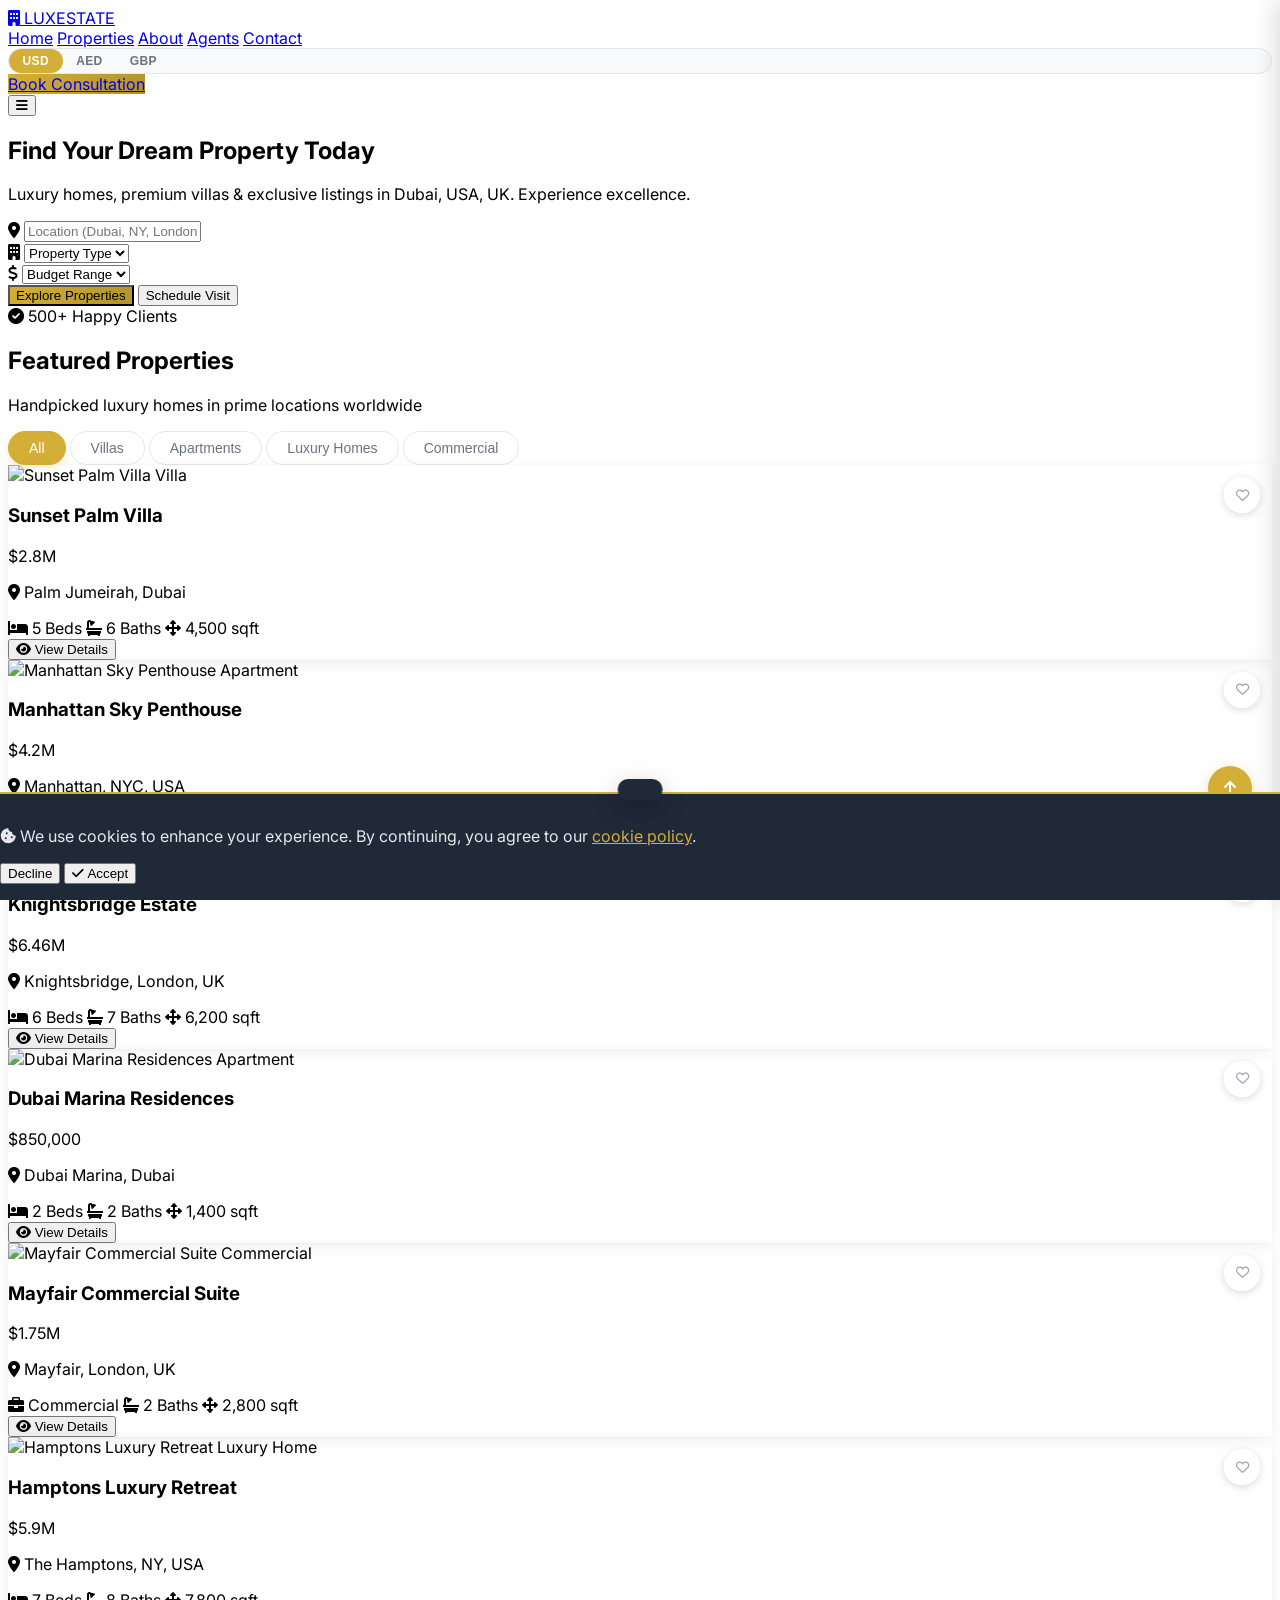
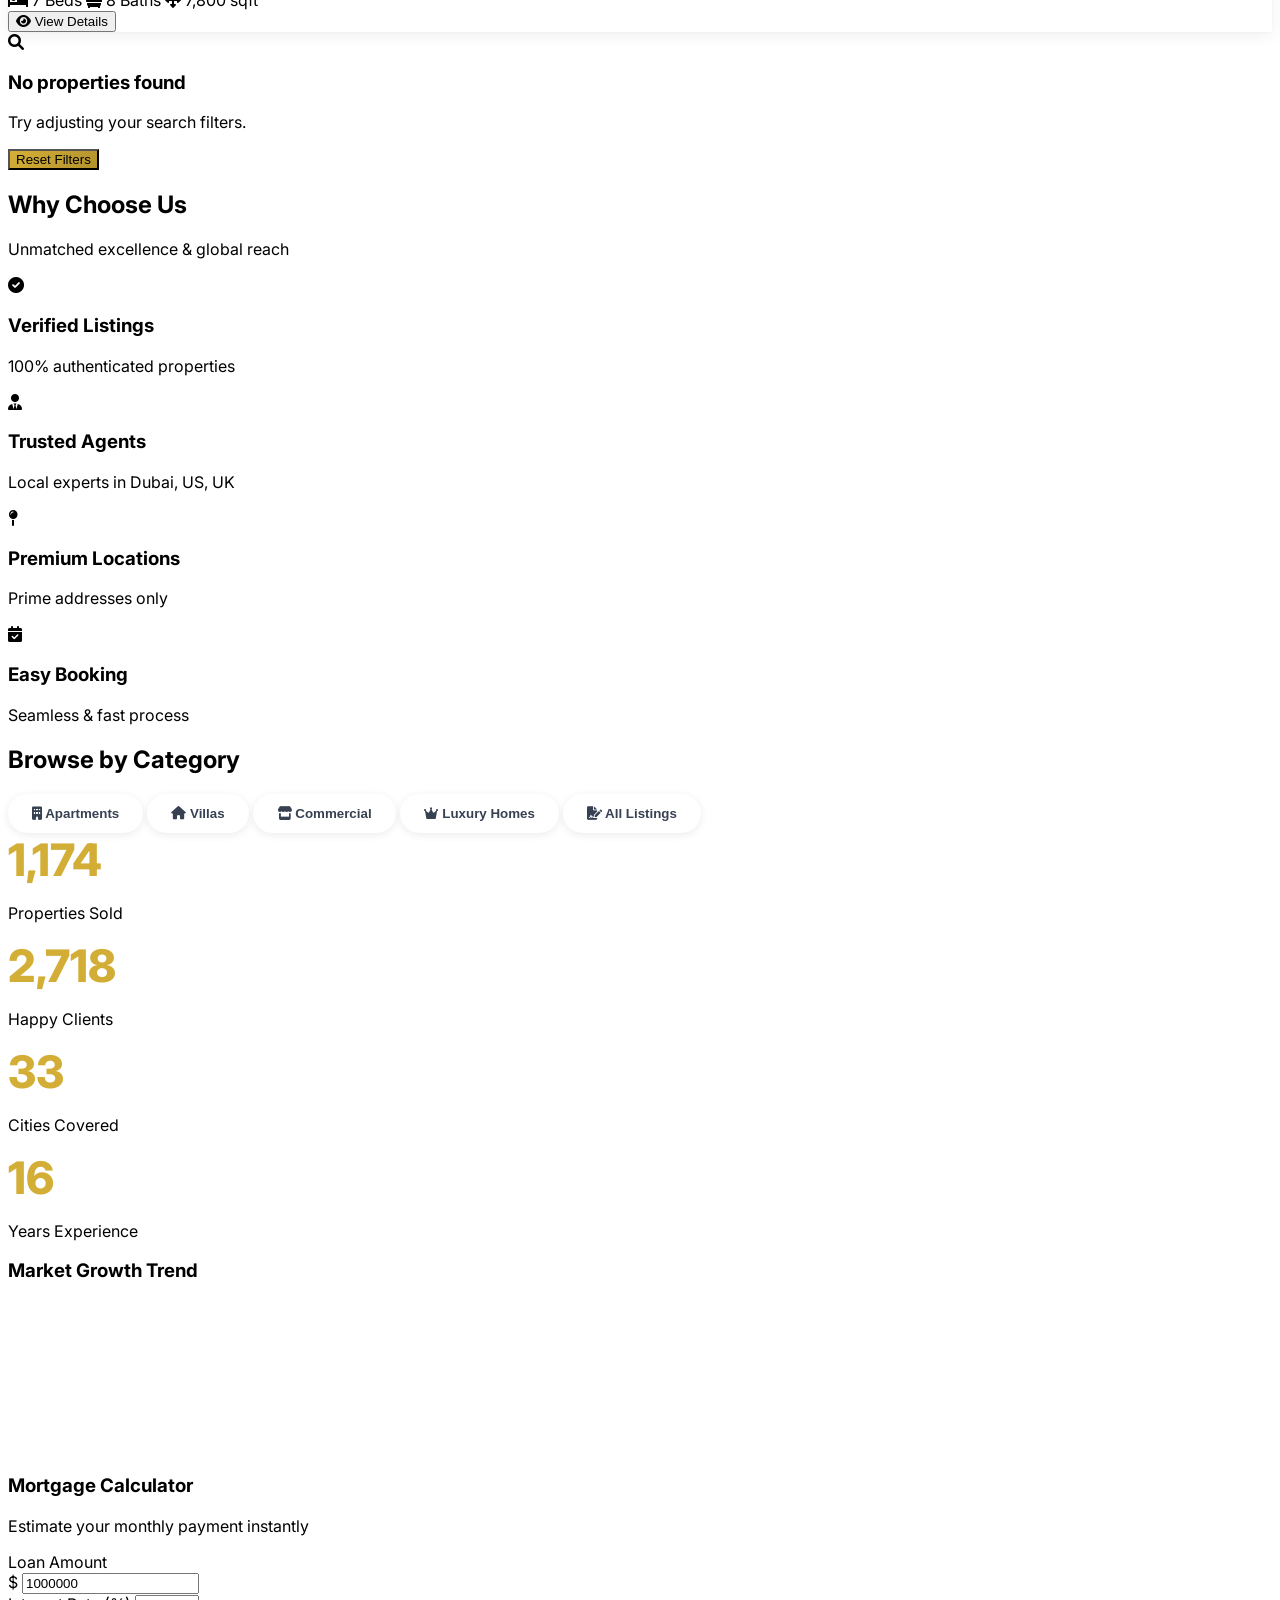
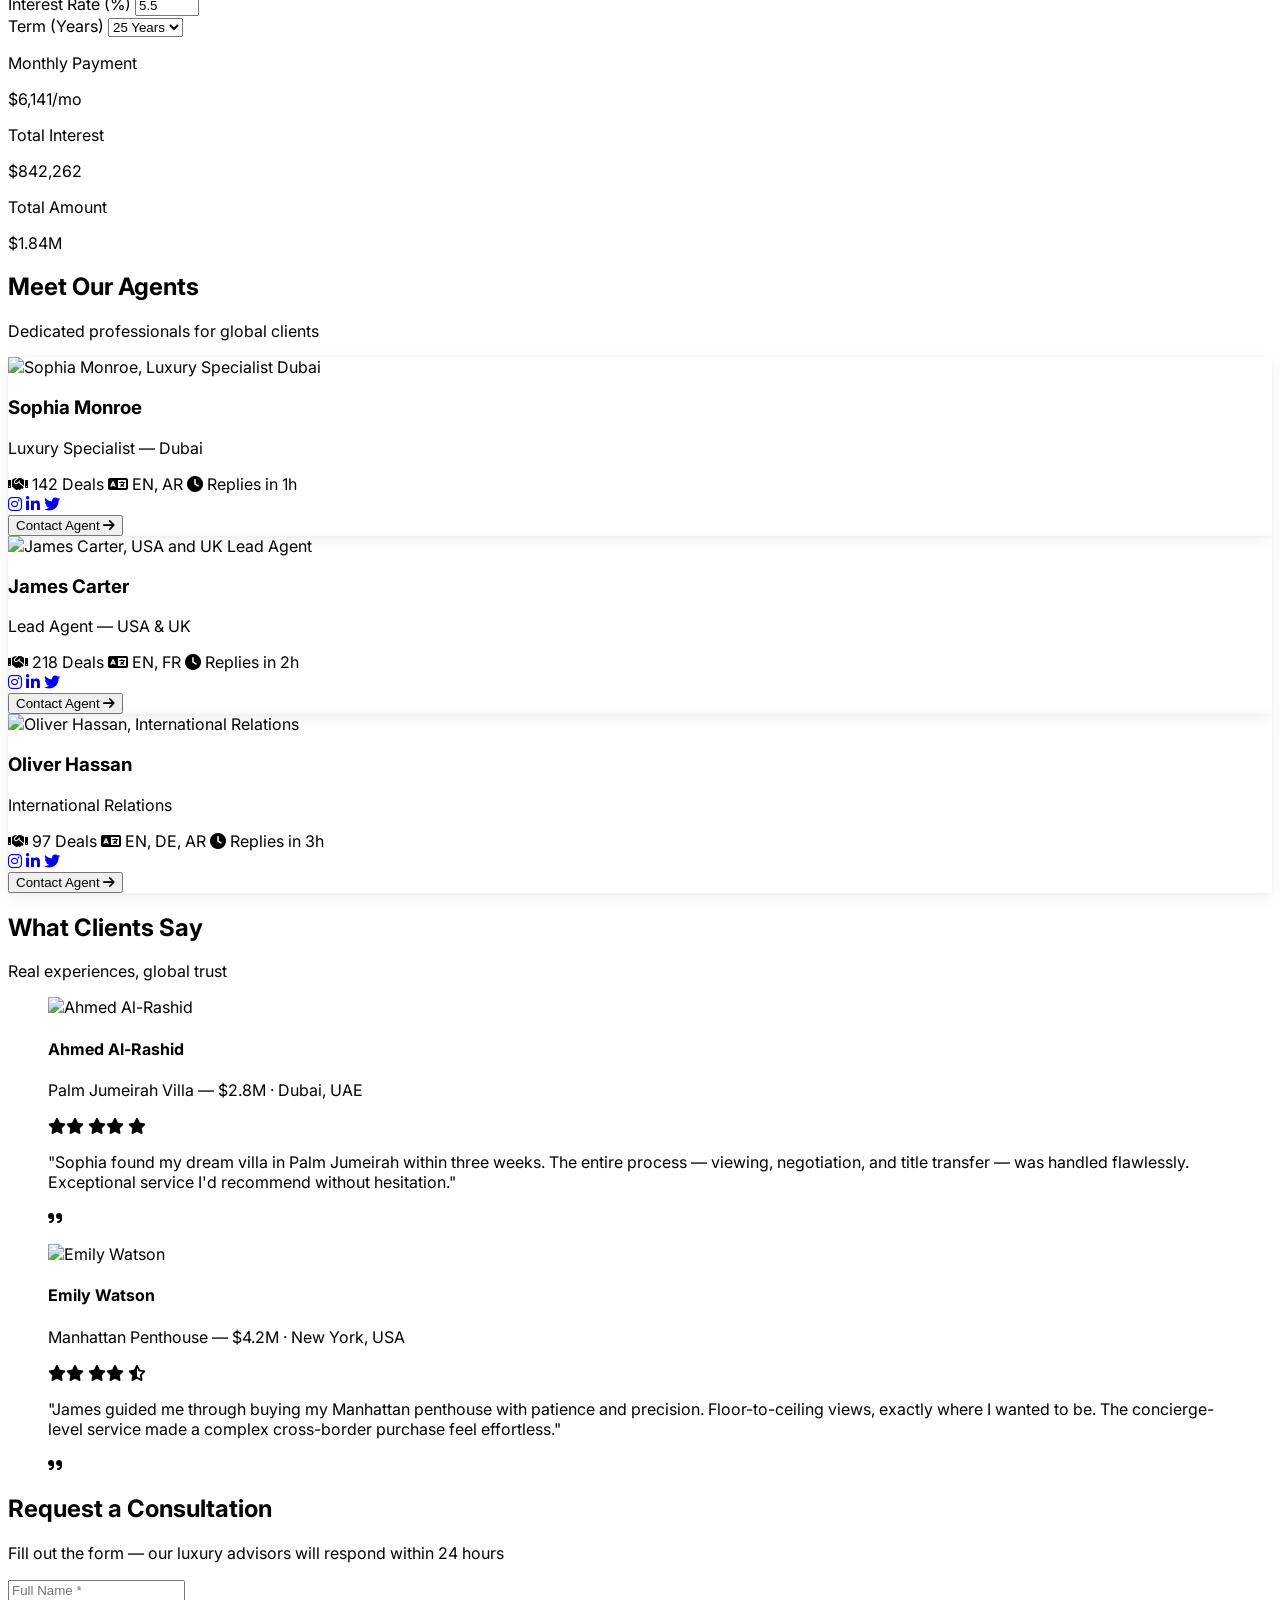
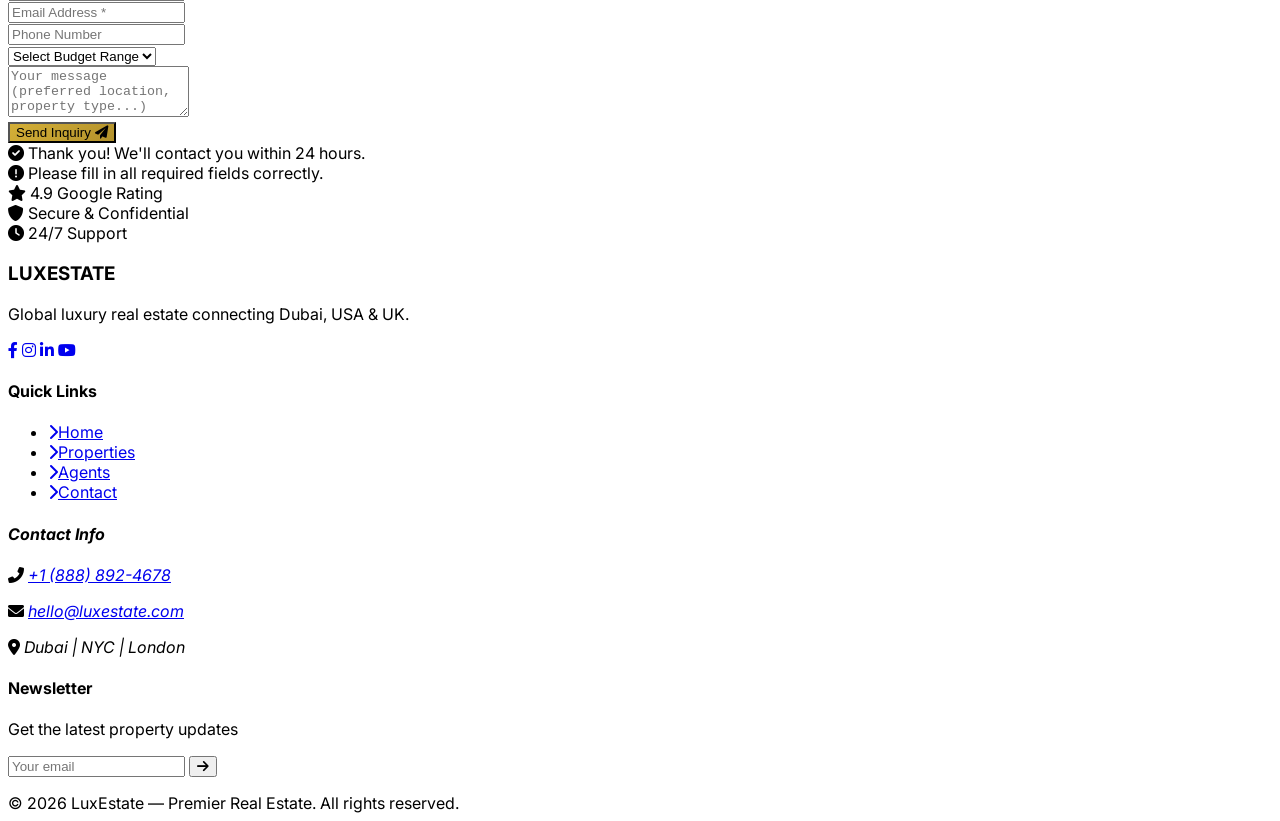
==== commit 86219ce1: "Separated HTML CSS and JS files" ====
--- a/index.html
+++ b/index.html
@@ -8,986 +8,632 @@
   <meta name="keywords" content="luxury homes, real estate, Dubai properties, Manhattan penthouses, London estates, luxury villas">
   <meta name="author" content="LuxEstate">
   <meta name="robots" content="index, follow">
-  
-  <!-- Open Graph / Social Media -->
+
+  <!-- Open Graph -->
   <meta property="og:type" content="website">
   <meta property="og:title" content="Luxury Estates | Premium Real Estate">
   <meta property="og:description" content="Find your dream luxury property with our expert agents in Dubai, NYC, and London">
   <meta property="og:image" content="https://images.pexels.com/photos/106399/pexels-photo-106399.jpeg">
   <meta property="og:url" content="https://luxestate.com">
   <meta name="twitter:card" content="summary_large_image">
-  
-  <!-- Canonical URL -->
+
   <link rel="canonical" href="https://luxestate.com">
-  
-  <!-- Preconnect for performance -->
+
+  <!-- Preconnect -->
   <link rel="preconnect" href="https://fonts.googleapis.com">
-  <link rel="preconnect" href="https://cdn.tailwindcss.com">
-  <link rel="preconnect" href="https://cdnjs.cloudflare.com">
-  
-  <!-- Google Fonts & Tailwind + Font Awesome -->
-  <script src="https://cdn.tailwindcss.com"></script>
+  <link rel="preconnect" href="https://fonts.gstatic.com" crossorigin>
+
+  <!-- Fonts & Icons -->
   <link href="https://fonts.googleapis.com/css2?family=Inter:opsz,wght@14..32,300;14..32,400;14..32,500;14..32,600;14..32,700;14..32,800&family=Poppins:wght@400;500;600;700&display=swap" rel="stylesheet">
   <link rel="stylesheet" href="https://cdnjs.cloudflare.com/ajax/libs/font-awesome/6.0.0-beta3/css/all.min.css">
+
+  <!-- Tailwind -->
+  <script src="https://cdn.tailwindcss.com"></script>
+
+  <!-- Chart.js -->
   <script src="https://cdn.jsdelivr.net/npm/chart.js@4.4.0/dist/chart.umd.min.js"></script>
-  
-  <style>
-    * {
-      font-family: 'Inter', 'Poppins', sans-serif;
-      scroll-behavior: smooth;
-    }
-    
-    body {
-      background-color: #ffffff;
-      overflow-x: hidden;
-    }
-    
-    /* Custom animations */
-    @keyframes fadeInUp {
-      from {
-        opacity: 0;
-        transform: translateY(30px);
-      }
-      to {
-        opacity: 1;
-        transform: translateY(0);
-      }
-    }
-    
-    @keyframes fadeIn {
-      from { opacity: 0; }
-      to { opacity: 1; }
-    }
-    
-    @keyframes shimmer {
-      0% { background-position: -1000px 0; }
-      100% { background-position: 1000px 0; }
-    }
-    
-    @keyframes modalFadeIn {
-      from {
-        opacity: 0;
-        transform: scale(0.95);
-      }
-      to {
-        opacity: 1;
-        transform: scale(1);
-      }
-    }
-    
-    .fade-in-up {
-      animation: fadeInUp 0.8s ease forwards;
-    }
-    
-    .fade-in {
-      animation: fadeIn 0.6s ease forwards;
-    }
-    
-    .delay-1 { animation-delay: 0.2s; }
-    .delay-2 { animation-delay: 0.4s; }
-    .delay-3 { animation-delay: 0.6s; }
-    
-    /* Hover effects */
-    .hover-lift {
-      transition: all 0.4s cubic-bezier(0.4, 0, 0.2, 1);
-    }
-    
-    .hover-lift:hover {
-      transform: translateY(-10px) scale(1.02);
-      box-shadow: 0 25px 40px -12px rgba(0, 0, 0, 0.25);
-    }
-    
-    .card-shadow {
-      box-shadow: 0 12px 28px rgba(0, 0, 0, 0.05), 0 2px 4px rgba(0, 0, 0, 0.02);
-    }
-    
-    .hero-overlay {
-      background: linear-gradient(135deg, rgba(0,0,0,0.7) 0%, rgba(0,0,0,0.4) 50%, rgba(0,0,0,0.2) 100%);
-    }
-    
-    /* Glassmorphism */
-    .glass-card {
-      background: rgba(255, 255, 255, 0.95);
-      backdrop-filter: blur(10px);
-      border: 1px solid rgba(255, 255, 255, 0.2);
-    }
-    
-    .stat-number {
-      font-size: 2.8rem;
-      font-weight: 800;
-      background: linear-gradient(135deg, #d4af37 0%, #f3e5ab 100%);
-      -webkit-background-clip: text;
-      background-clip: text;
-      color: transparent;
-    }
-    
-    /* Mobile menu */
-    .mobile-menu {
-      transform: translateX(100%);
-      transition: transform 0.3s ease-in-out;
-    }
-    
-    .mobile-menu.open {
-      transform: translateX(0);
-    }
-    
-    /* Form focus effects */
-    input, select, textarea {
-      transition: all 0.3s ease;
-    }
-    
-    input:focus, select:focus, textarea:focus {
-      outline: none;
-      border-color: #d4af37;
-      box-shadow: 0 0 0 3px rgba(212, 175, 55, 0.1);
-      transform: translateY(-2px);
-    }
-    
-    .gold-accent {
-      color: #d4af37;
-    }
-    
-    .btn-gold {
-      background: linear-gradient(135deg, #d4af37 0%, #b3922c 100%);
-      transition: all 0.3s ease;
-    }
-    
-    .btn-gold:hover {
-      transform: translateY(-2px);
-      box-shadow: 0 10px 20px -5px rgba(212, 175, 55, 0.4);
-    }
-    
-    .floating-wa {
-      position: fixed;
-      bottom: 28px;
-      right: 28px;
-      z-index: 50;
-      background: linear-gradient(135deg, #25D366 0%, #128C7E 100%);
-      border-radius: 60px;
-      box-shadow: 0 6px 20px rgba(0,0,0,0.2);
-      transition: all 0.3s ease;
-    }
-    
-    .floating-wa:hover {
-      transform: scale(1.1) rotate(5deg);
-      box-shadow: 0 10px 25px rgba(37, 211, 102, 0.3);
-    }
-    
-    /* Progress bar */
-    .progress-bar {
-      transition: width 0.3s ease;
-    }
-    
-    /* Back to top button */
-    #backToTop {
-      transition: all 0.3s ease;
-    }
-    
-    #backToTop:hover {
-      transform: translateY(-5px);
-      box-shadow: 0 10px 25px -5px rgba(212, 175, 55, 0.4);
-    }
-    
-    /* Modal Styles - Improved */
-    .modal {
-      display: none;
-      position: fixed;
-      top: 0;
-      left: 0;
-      width: 100%;
-      height: 100%;
-      background-color: rgba(0, 0, 0, 0.8);
-      z-index: 1000;
-      justify-content: center;
-      align-items: center;
-      backdrop-filter: blur(5px);
-    }
-    
-    .modal.active {
-      display: flex;
-      animation: modalFadeIn 0.3s ease;
-    }
-    
-    .modal-content {
-      background: white;
-      border-radius: 24px;
-      max-width: 700px;
-      width: 90%;
-      max-height: 85vh;
-      overflow-y: auto;
-      position: relative;
-      box-shadow: 0 25px 50px -12px rgba(0, 0, 0, 0.5);
-    }
-    
-    .modal-header {
-      position: sticky;
-      top: 0;
-      background: white;
-      padding: 20px 24px;
-      border-bottom: 1px solid #e5e7eb;
-      display: flex;
-      justify-content: space-between;
-      align-items: center;
-      z-index: 10;
-    }
-    
-    .modal-close {
-      background: #f3f4f6;
-      border: none;
-      width: 40px;
-      height: 40px;
-      border-radius: 50%;
-      cursor: pointer;
-      transition: all 0.3s ease;
-      display: flex;
-      align-items: center;
-      justify-content: center;
-    }
-    
-    .modal-close:hover {
-      background: #fee2e2;
-      transform: rotate(90deg);
-    }
-    
-    .modal-close i {
-      font-size: 20px;
-      color: #6b7280;
-    }
-    
-    .modal-close:hover i {
-      color: #ef4444;
-    }
-    
-    .modal-body {
-      padding: 24px;
-    }
-    
-    /* Custom scrollbar for modal */
-    .modal-content::-webkit-scrollbar {
-      width: 8px;
-    }
-    
-    .modal-content::-webkit-scrollbar-track {
-      background: #f1f1f1;
-      border-radius: 4px;
-    }
-    
-    .modal-content::-webkit-scrollbar-thumb {
-      background: #d4af37;
-      border-radius: 4px;
-    }
-    
-    /* Property card image */
-    .property-img {
-      transition: transform 0.5s ease;
-    }
-    
-    .property-card:hover .property-img {
-      transform: scale(1.05);
-    }
-    
-    /* Responsive fixes */
-    @media (max-width: 768px) {
-      .stat-number {
-        font-size: 2rem;
-      }
-      .modal-content {
-        width: 95%;
-        max-height: 90vh;
-      }
-    }
-  </style>
+
+  <!-- Stylesheet -->
+  <link rel="stylesheet" href="style.css">
 </head>
 <body class="antialiased">
 
+  <!-- Skip to main content (accessibility) -->
+  <a href="#main-content" class="skip-link">Skip to main content</a>
+
   <!-- Progress Bar -->
-  <div class="progress-bar fixed top-0 left-0 h-1 bg-gradient-to-r from-[#d4af37] to-[#f3e5ab] z-50 transition-all duration-300" style="width:0%"></div>
+  <div class="progress-bar" role="progressbar" aria-label="Page scroll progress" aria-valuenow="0" aria-valuemin="0" aria-valuemax="100"></div>
 
   <!-- Sticky Navbar -->
-  <header class="sticky top-0 z-40 bg-white/95 backdrop-blur-md shadow-sm border-b border-gray-100">
+  <header id="site-header" class="sticky top-0 z-40 bg-white/95 backdrop-blur-md shadow-sm border-b border-gray-100" role="banner">
     <div class="container mx-auto px-6 py-4 flex justify-between items-center">
-      <div class="flex items-center gap-2 group cursor-pointer">
-        <i class="fas fa-building text-2xl text-[#d4af37] group-hover:scale-110 transition-transform"></i>
+
+      <a href="#home" class="flex items-center gap-2 group cursor-pointer" aria-label="LuxEstate Home">
+        <i class="fas fa-building text-2xl text-[#d4af37] group-hover:scale-110 transition-transform" aria-hidden="true"></i>
         <span class="font-bold text-2xl tracking-tight text-gray-800">LUX<span class="text-[#d4af37]">ESTATE</span></span>
-      </div>
-      
-      <nav class="hidden md:flex space-x-8 text-gray-700 font-medium">
-        <a href="#home" class="hover:text-[#d4af37] transition relative group">Home<span class="absolute bottom-0 left-0 w-0 h-0.5 bg-[#d4af37] transition-all group-hover:w-full"></span></a>
-        <a href="#properties" class="hover:text-[#d4af37] transition relative group">Properties<span class="absolute bottom-0 left-0 w-0 h-0.5 bg-[#d4af37] transition-all group-hover:w-full"></span></a>
-        <a href="#about" class="hover:text-[#d4af37] transition relative group">About<span class="absolute bottom-0 left-0 w-0 h-0.5 bg-[#d4af37] transition-all group-hover:w-full"></span></a>
-        <a href="#agents" class="hover:text-[#d4af37] transition relative group">Agents<span class="absolute bottom-0 left-0 w-0 h-0.5 bg-[#d4af37] transition-all group-hover:w-full"></span></a>
-        <a href="#contact" class="hover:text-[#d4af37] transition relative group">Contact<span class="absolute bottom-0 left-0 w-0 h-0.5 bg-[#d4af37] transition-all group-hover:w-full"></span></a>
+      </a>
+
+      <nav class="hidden md:flex space-x-8 text-gray-700 font-medium" aria-label="Main navigation">
+        <a href="#home" class="nav-link hover:text-[#d4af37] transition relative group">Home<span class="nav-underline" aria-hidden="true"></span></a>
+        <a href="#properties" class="nav-link hover:text-[#d4af37] transition relative group">Properties<span class="nav-underline" aria-hidden="true"></span></a>
+        <a href="#about" class="nav-link hover:text-[#d4af37] transition relative group">About<span class="nav-underline" aria-hidden="true"></span></a>
+        <a href="#agents" class="nav-link hover:text-[#d4af37] transition relative group">Agents<span class="nav-underline" aria-hidden="true"></span></a>
+        <a href="#contact" class="nav-link hover:text-[#d4af37] transition relative group">Contact<span class="nav-underline" aria-hidden="true"></span></a>
       </nav>
-      
-      <div class="hidden md:block">
-        <a href="#contact" class="bg-[#d4af37] text-white px-6 py-2.5 rounded-full font-semibold text-sm shadow-md hover:bg-[#b3922c] transition-all hover:scale-105 inline-block">Book Consultation</a>
-      </div>
-      
-      <button id="menuBtn" class="md:hidden text-2xl text-gray-700 focus:outline-none">
-        <i class="fas fa-bars"></i>
+
+      <!-- Currency Switcher -->
+      <div class="hidden md:flex items-center gap-3">
+        <div class="currency-switcher" role="group" aria-label="Currency selector">
+          <button class="currency-btn active" data-currency="USD" aria-pressed="true">USD</button>
+          <button class="currency-btn" data-currency="AED" aria-pressed="false">AED</button>
+          <button class="currency-btn" data-currency="GBP" aria-pressed="false">GBP</button>
+        </div>
+        <a href="#contact" class="btn-gold text-white px-6 py-2.5 rounded-full font-semibold text-sm shadow-md inline-block">Book Consultation</a>
+      </div>
+
+      <button id="menuBtn"
+        class="md:hidden text-2xl text-gray-700 focus:outline-none focus:ring-2 focus:ring-[#d4af37] rounded-lg p-1"
+        aria-label="Open navigation menu"
+        aria-expanded="false"
+        aria-controls="mobileMenu">
+        <i class="fas fa-bars" aria-hidden="true"></i>
       </button>
     </div>
-    
+
+    <!-- Mobile Menu Overlay -->
+    <div id="mobileMenuOverlay" class="mobile-menu-overlay" aria-hidden="true"></div>
+
     <!-- Mobile Menu -->
-    <div id="mobileMenu" class="mobile-menu fixed top-0 right-0 w-80 h-full bg-white shadow-2xl z-50 p-6 flex flex-col gap-6">
-      <div class="flex justify-end">
-        <button id="closeMenuBtn" class="text-2xl hover:text-[#d4af37] transition"><i class="fas fa-times"></i></button>
-      </div>
-      <nav class="flex flex-col gap-5 text-gray-800 font-medium text-lg">
-        <a href="#home" class="py-2 border-b border-gray-100 hover:text-[#d4af37] transition"><i class="fas fa-home mr-3 text-[#d4af37]"></i>Home</a>
-        <a href="#properties" class="py-2 border-b border-gray-100 hover:text-[#d4af37] transition"><i class="fas fa-building mr-3 text-[#d4af37]"></i>Properties</a>
-        <a href="#about" class="py-2 border-b border-gray-100 hover:text-[#d4af37] transition"><i class="fas fa-info-circle mr-3 text-[#d4af37]"></i>About</a>
-        <a href="#agents" class="py-2 border-b border-gray-100 hover:text-[#d4af37] transition"><i class="fas fa-users mr-3 text-[#d4af37]"></i>Agents</a>
-        <a href="#contact" class="py-2 border-b border-gray-100 hover:text-[#d4af37] transition"><i class="fas fa-envelope mr-3 text-[#d4af37]"></i>Contact</a>
-        <a href="#contact" class="mt-3 bg-[#d4af37] text-center text-white px-4 py-3 rounded-full hover:bg-[#b3922c] transition">Book Consultation</a>
-      </nav>
-    </div>
+    <nav id="mobileMenu"
+      class="mobile-menu"
+      aria-label="Mobile navigation"
+      aria-modal="true"
+      role="dialog"
+      hidden>
+      <div class="flex justify-between items-center mb-6">
+        <span class="font-bold text-xl text-gray-800">LUX<span class="text-[#d4af37]">ESTATE</span></span>
+        <button id="closeMenuBtn"
+          class="text-2xl hover:text-[#d4af37] transition focus:outline-none focus:ring-2 focus:ring-[#d4af37] rounded-lg p-1"
+          aria-label="Close navigation menu">
+          <i class="fas fa-times" aria-hidden="true"></i>
+        </button>
+      </div>
+
+      <!-- Mobile Currency Switcher -->
+      <div class="currency-switcher mobile-currency mb-6" role="group" aria-label="Currency selector">
+        <button class="currency-btn active" data-currency="USD" aria-pressed="true">USD</button>
+        <button class="currency-btn" data-currency="AED" aria-pressed="false">AED</button>
+        <button class="currency-btn" data-currency="GBP" aria-pressed="false">GBP</button>
+      </div>
+
+      <div class="flex flex-col gap-5 text-gray-800 font-medium text-lg">
+        <a href="#home" class="mobile-nav-link"><i class="fas fa-home mr-3 text-[#d4af37]" aria-hidden="true"></i>Home</a>
+        <a href="#properties" class="mobile-nav-link"><i class="fas fa-building mr-3 text-[#d4af37]" aria-hidden="true"></i>Properties</a>
+        <a href="#about" class="mobile-nav-link"><i class="fas fa-info-circle mr-3 text-[#d4af37]" aria-hidden="true"></i>About</a>
+        <a href="#agents" class="mobile-nav-link"><i class="fas fa-users mr-3 text-[#d4af37]" aria-hidden="true"></i>Agents</a>
+        <a href="#contact" class="mobile-nav-link"><i class="fas fa-envelope mr-3 text-[#d4af37]" aria-hidden="true"></i>Contact</a>
+        <a href="#contact" class="mt-3 btn-gold text-center text-white px-4 py-3 rounded-full">Book Consultation</a>
+      </div>
+    </nav>
   </header>
 
-  <!-- Hero Section -->
-  <section id="home" class="relative w-full min-h-[90vh] md:min-h-[85vh] bg-cover bg-center flex items-center" style="background-image: url('https://images.pexels.com/photos/106399/pexels-photo-106399.jpeg?auto=compress&cs=tinysrgb&w=1600'); background-size: cover; background-attachment: fixed;">
-    <div class="hero-overlay absolute inset-0"></div>
-    <div class="relative container mx-auto px-6 text-white z-10">
-      <div class="max-w-2xl">
-        <h1 class="text-4xl md:text-7xl font-bold leading-tight fade-in-up">Find Your Dream <span class="text-[#d4af37]">Property</span> Today</h1>
-        <p class="text-lg md:text-xl mt-4 text-gray-100 fade-in-up delay-1">Luxury homes, premium villas & exclusive listings in Dubai, USA, UK. Experience excellence.</p>
-        
-        <!-- Enhanced Property Search -->
-        <div class="mt-8 bg-white/20 backdrop-blur-md rounded-2xl p-6 shadow-2xl border border-white/30 fade-in-up delay-2">
-          <div class="grid grid-cols-1 md:grid-cols-3 gap-4">
-            <div class="relative">
-              <i class="fas fa-map-marker-alt absolute left-3 top-3 text-gray-600"></i>
-              <input type="text" id="searchLocation" placeholder="Location (Dubai, NY, London)" class="w-full pl-10 pr-3 py-3 rounded-xl bg-white/90 text-gray-800 border-0 focus:ring-2 focus:ring-[#d4af37]">
-            </div>
-            <div class="relative">
-              <i class="fas fa-building absolute left-3 top-3 text-gray-600"></i>
-              <select id="propertyType" class="w-full pl-10 pr-3 py-3 rounded-xl bg-white/90 text-gray-800">
-                <option value="">Property Type</option>
-                <option>Apartment</option><option>Villa</option><option>Commercial</option><option>Luxury Home</option>
+  <!-- Main Content -->
+  <main id="main-content">
+
+    <!-- Hero Section -->
+    <section id="home" class="hero-section relative w-full min-h-[90vh] md:min-h-[85vh] flex items-center" aria-label="Hero - Find your dream property">
+      <div class="hero-overlay absolute inset-0" aria-hidden="true"></div>
+      <div class="relative container mx-auto px-6 text-white z-10">
+        <div class="max-w-2xl">
+          <h1 class="text-4xl md:text-7xl font-bold leading-tight fade-in-up">
+            Find Your Dream <span class="text-[#d4af37]">Property</span> Today
+          </h1>
+          <p class="text-lg md:text-xl mt-4 text-gray-100 fade-in-up delay-1">
+            Luxury homes, premium villas & exclusive listings in Dubai, USA, UK. Experience excellence.
+          </p>
+
+          <!-- Search Bar -->
+          <div class="mt-8 bg-white/20 backdrop-blur-md rounded-2xl p-6 shadow-2xl border border-white/30 fade-in-up delay-2">
+            <div class="grid grid-cols-1 md:grid-cols-3 gap-4">
+              <div class="relative">
+                <i class="fas fa-map-marker-alt absolute left-3 top-3.5 text-gray-600" aria-hidden="true"></i>
+                <label for="searchLocation" class="sr-only">Location</label>
+                <input type="text" id="searchLocation" placeholder="Location (Dubai, NY, London)"
+                  class="w-full pl-10 pr-3 py-3 rounded-xl bg-white/90 text-gray-800 border-0 focus:ring-2 focus:ring-[#d4af37]"
+                  autocomplete="off">
+              </div>
+              <div class="relative">
+                <i class="fas fa-building absolute left-3 top-3.5 text-gray-600" aria-hidden="true"></i>
+                <label for="propertyType" class="sr-only">Property Type</label>
+                <select id="propertyType" class="w-full pl-10 pr-3 py-3 rounded-xl bg-white/90 text-gray-800">
+                  <option value="">Property Type</option>
+                  <option value="Apartment">Apartment</option>
+                  <option value="Villa">Villa</option>
+                  <option value="Commercial">Commercial</option>
+                  <option value="Luxury Home">Luxury Home</option>
+                </select>
+              </div>
+              <div class="relative">
+                <i class="fas fa-dollar-sign absolute left-3 top-3.5 text-gray-600" aria-hidden="true"></i>
+                <label for="budgetRange" class="sr-only">Budget Range</label>
+                <select id="budgetRange" class="w-full pl-10 pr-3 py-3 rounded-xl bg-white/90 text-gray-800">
+                  <option value="">Budget Range</option>
+                  <option value="500k-1m">$500k – $1M</option>
+                  <option value="1m-3m">$1M – $3M</option>
+                  <option value="3m+">$3M+</option>
+                </select>
+              </div>
+            </div>
+            <div class="flex flex-wrap gap-4 justify-between mt-5">
+              <div class="flex gap-3">
+                <button id="exploreBtn" class="btn-gold text-white px-6 py-2.5 rounded-full font-semibold shadow">
+                  Explore Properties
+                </button>
+                <button id="scheduleBtn" class="bg-white/90 text-gray-800 px-6 py-2.5 rounded-full font-semibold hover:bg-white transition-all">
+                  Schedule Visit
+                </button>
+              </div>
+              <div class="text-sm text-white/80 flex items-center">
+                <i class="fas fa-check-circle mr-2" aria-hidden="true"></i> 500+ Happy Clients
+              </div>
+            </div>
+          </div>
+        </div>
+      </div>
+    </section>
+
+    <!-- Featured Properties Section -->
+    <section id="properties" class="py-20 bg-gray-50" aria-labelledby="properties-heading">
+      <div class="container mx-auto px-6">
+        <div class="text-center mb-12">
+          <h2 id="properties-heading" class="text-3xl md:text-4xl font-bold text-gray-800">
+            Featured <span class="text-[#d4af37]">Properties</span>
+          </h2>
+          <p class="text-gray-500 mt-2">Handpicked luxury homes in prime locations worldwide</p>
+        </div>
+
+        <!-- Filter Bar -->
+        <div class="flex flex-wrap justify-center gap-3 mb-8" role="group" aria-label="Filter properties by category">
+          <button class="filter-chip active" data-filter="all">All</button>
+          <button class="filter-chip" data-filter="Villa">Villas</button>
+          <button class="filter-chip" data-filter="Apartment">Apartments</button>
+          <button class="filter-chip" data-filter="Luxury Home">Luxury Homes</button>
+          <button class="filter-chip" data-filter="Commercial">Commercial</button>
+        </div>
+
+        <div id="propertiesContainer" class="grid grid-cols-1 md:grid-cols-2 lg:grid-cols-3 gap-8" aria-live="polite" aria-atomic="false">
+          <!-- Populated by JS -->
+        </div>
+
+        <!-- Empty State -->
+        <div id="emptyState" class="hidden text-center py-16">
+          <i class="fas fa-search text-5xl text-gray-300 mb-4" aria-hidden="true"></i>
+          <h3 class="text-xl font-semibold text-gray-500 mb-2">No properties found</h3>
+          <p class="text-gray-400 mb-6">Try adjusting your search filters.</p>
+          <button id="resetFilters" class="btn-gold text-white px-6 py-2.5 rounded-full font-semibold">
+            Reset Filters
+          </button>
+        </div>
+      </div>
+    </section>
+
+    <!-- Why Choose Us -->
+    <section id="about" class="py-20 bg-white" aria-labelledby="about-heading">
+      <div class="container mx-auto px-6">
+        <div class="text-center mb-12">
+          <h2 id="about-heading" class="text-3xl md:text-4xl font-bold">
+            Why Choose <span class="text-[#d4af37]">Us</span>
+          </h2>
+          <p class="text-gray-500 mt-2">Unmatched excellence & global reach</p>
+        </div>
+        <div class="grid grid-cols-1 sm:grid-cols-2 lg:grid-cols-4 gap-8">
+          <div class="text-center p-6 rounded-2xl bg-gray-50 hover:shadow-xl transition-all hover:scale-105 cursor-pointer group">
+            <i class="fas fa-check-circle text-5xl text-[#d4af37] mb-4 group-hover:scale-110 transition-transform" aria-hidden="true"></i>
+            <h3 class="text-xl font-bold">Verified Listings</h3>
+            <p class="text-gray-500 mt-2">100% authenticated properties</p>
+          </div>
+          <div class="text-center p-6 rounded-2xl bg-gray-50 hover:shadow-xl transition-all hover:scale-105 cursor-pointer group">
+            <i class="fas fa-user-tie text-5xl text-[#d4af37] mb-4 group-hover:scale-110 transition-transform" aria-hidden="true"></i>
+            <h3 class="text-xl font-bold">Trusted Agents</h3>
+            <p class="text-gray-500 mt-2">Local experts in Dubai, US, UK</p>
+          </div>
+          <div class="text-center p-6 rounded-2xl bg-gray-50 hover:shadow-xl transition-all hover:scale-105 cursor-pointer group">
+            <i class="fas fa-map-pin text-5xl text-[#d4af37] mb-4 group-hover:scale-110 transition-transform" aria-hidden="true"></i>
+            <h3 class="text-xl font-bold">Premium Locations</h3>
+            <p class="text-gray-500 mt-2">Prime addresses only</p>
+          </div>
+          <div class="text-center p-6 rounded-2xl bg-gray-50 hover:shadow-xl transition-all hover:scale-105 cursor-pointer group">
+            <i class="fas fa-calendar-check text-5xl text-[#d4af37] mb-4 group-hover:scale-110 transition-transform" aria-hidden="true"></i>
+            <h3 class="text-xl font-bold">Easy Booking</h3>
+            <p class="text-gray-500 mt-2">Seamless & fast process</p>
+          </div>
+        </div>
+      </div>
+    </section>
+
+    <!-- Property Categories -->
+    <section class="py-16 bg-gradient-to-r from-gray-50 to-gray-100" aria-label="Browse by category">
+      <div class="container mx-auto px-6 text-center">
+        <h2 class="text-3xl font-bold mb-8">Browse by <span class="text-[#d4af37]">Category</span></h2>
+        <div class="flex flex-wrap justify-center gap-4" role="list">
+          <button class="category-pill" role="listitem" data-filter="Apartment"><i class="fas fa-building mr-2" aria-hidden="true"></i> Apartments</button>
+          <button class="category-pill" role="listitem" data-filter="Villa"><i class="fas fa-home mr-2" aria-hidden="true"></i> Villas</button>
+          <button class="category-pill" role="listitem" data-filter="Commercial"><i class="fas fa-store mr-2" aria-hidden="true"></i> Commercial</button>
+          <button class="category-pill" role="listitem" data-filter="Luxury Home"><i class="fas fa-crown mr-2" aria-hidden="true"></i> Luxury Homes</button>
+          <button class="category-pill" role="listitem" data-filter="all"><i class="fas fa-file-signature mr-2" aria-hidden="true"></i> All Listings</button>
+        </div>
+      </div>
+    </section>
+
+    <!-- Statistics Section -->
+    <section class="py-20 bg-white" aria-labelledby="stats-heading">
+      <div class="container mx-auto px-6">
+        <h2 id="stats-heading" class="sr-only">Company Statistics</h2>
+        <div class="grid grid-cols-2 md:grid-cols-4 gap-8 text-center" id="statsGrid">
+          <div class="stat-card">
+            <div class="stat-number counter" data-target="1248" aria-label="1248 Properties Sold">0</div>
+            <p class="text-gray-600 font-medium mt-2">Properties Sold</p>
+          </div>
+          <div class="stat-card">
+            <div class="stat-number counter" data-target="2890" aria-label="2890 Happy Clients">0</div>
+            <p class="text-gray-600 font-medium mt-2">Happy Clients</p>
+          </div>
+          <div class="stat-card">
+            <div class="stat-number counter" data-target="35" aria-label="35 Cities Covered">0</div>
+            <p class="text-gray-600 font-medium mt-2">Cities Covered</p>
+          </div>
+          <div class="stat-card">
+            <div class="stat-number counter" data-target="18" aria-label="18 Years Experience">0</div>
+            <p class="text-gray-600 font-medium mt-2">Years Experience</p>
+          </div>
+        </div>
+
+        <div class="max-w-2xl mx-auto mt-14 bg-gray-50 p-5 rounded-2xl">
+          <h3 class="text-center font-semibold mb-2">Market Growth Trend</h3>
+          <canvas id="marketChart" height="150" aria-label="Market growth trend chart showing average property value from 2021 to 2025" role="img"></canvas>
+        </div>
+
+        <!-- Mortgage Calculator -->
+        <div class="max-w-2xl mx-auto mt-10 bg-white border border-gray-100 rounded-2xl shadow-md p-6" id="calculator">
+          <h3 class="text-xl font-bold mb-1 text-center">Mortgage <span class="text-[#d4af37]">Calculator</span></h3>
+          <p class="text-center text-gray-500 text-sm mb-6">Estimate your monthly payment instantly</p>
+          <div class="grid grid-cols-1 md:grid-cols-3 gap-4 mb-5">
+            <div>
+              <label for="loanAmount" class="block text-sm font-medium text-gray-600 mb-1">Loan Amount</label>
+              <div class="relative">
+                <span class="absolute left-3 top-3 text-gray-500 text-sm font-semibold" id="loanCurrencySymbol">$</span>
+                <input type="number" id="loanAmount" value="1000000" min="100000" step="50000"
+                  class="w-full pl-8 pr-3 py-2.5 border border-gray-200 rounded-xl text-gray-800 focus:ring-2 focus:ring-[#d4af37] focus:outline-none">
+              </div>
+            </div>
+            <div>
+              <label for="interestRate" class="block text-sm font-medium text-gray-600 mb-1">Interest Rate (%)</label>
+              <input type="number" id="interestRate" value="5.5" min="0.1" max="20" step="0.1"
+                class="w-full px-3 py-2.5 border border-gray-200 rounded-xl text-gray-800 focus:ring-2 focus:ring-[#d4af37] focus:outline-none">
+            </div>
+            <div>
+              <label for="loanTerm" class="block text-sm font-medium text-gray-600 mb-1">Term (Years)</label>
+              <select id="loanTerm" class="w-full px-3 py-2.5 border border-gray-200 rounded-xl text-gray-800 focus:ring-2 focus:ring-[#d4af37] focus:outline-none">
+                <option value="10">10 Years</option>
+                <option value="15">15 Years</option>
+                <option value="20">20 Years</option>
+                <option value="25" selected>25 Years</option>
+                <option value="30">30 Years</option>
               </select>
             </div>
-            <div class="relative">
-              <i class="fas fa-dollar-sign absolute left-3 top-3 text-gray-600"></i>
-              <select id="budgetRange" class="w-full pl-10 pr-3 py-3 rounded-xl bg-white/90 text-gray-800">
-                <option value="">Budget Range</option><option>$500k - $1M</option><option>$1M - $3M</option><option>$3M+</option>
+          </div>
+          <div class="bg-gray-50 rounded-xl p-4 flex flex-wrap justify-around gap-4 text-center">
+            <div>
+              <p class="text-sm text-gray-500 mb-1">Monthly Payment</p>
+              <p class="text-2xl font-bold text-[#d4af37]" id="monthlyPayment">—</p>
+            </div>
+            <div>
+              <p class="text-sm text-gray-500 mb-1">Total Interest</p>
+              <p class="text-xl font-semibold text-gray-700" id="totalInterest">—</p>
+            </div>
+            <div>
+              <p class="text-sm text-gray-500 mb-1">Total Amount</p>
+              <p class="text-xl font-semibold text-gray-700" id="totalAmount">—</p>
+            </div>
+          </div>
+        </div>
+      </div>
+    </section>
+
+    <!-- Meet Our Agents -->
+    <section id="agents" class="py-20 bg-gray-50" aria-labelledby="agents-heading">
+      <div class="container mx-auto px-6 text-center">
+        <h2 id="agents-heading" class="text-3xl md:text-4xl font-bold">
+          Meet Our <span class="text-[#d4af37]">Agents</span>
+        </h2>
+        <p class="mb-12 text-gray-500">Dedicated professionals for global clients</p>
+        <div class="grid grid-cols-1 md:grid-cols-3 gap-8">
+
+          <article class="agent-card bg-white rounded-2xl p-6 card-shadow hover-lift">
+            <img src="https://randomuser.me/api/portraits/women/68.jpg" class="w-28 h-28 rounded-full mx-auto object-cover border-4 border-[#d4af37]" alt="Sophia Monroe, Luxury Specialist Dubai" loading="lazy">
+            <h3 class="mt-4 text-xl font-bold">Sophia Monroe</h3>
+            <p class="text-[#d4af37] font-medium">Luxury Specialist — Dubai</p>
+            <div class="flex justify-center gap-3 mt-2 flex-wrap text-sm text-gray-500">
+              <span><i class="fas fa-handshake mr-1 text-[#d4af37]" aria-hidden="true"></i> 142 Deals</span>
+              <span><i class="fas fa-language mr-1 text-[#d4af37]" aria-hidden="true"></i> EN, AR</span>
+              <span><i class="fas fa-clock mr-1 text-[#d4af37]" aria-hidden="true"></i> Replies in 1h</span>
+            </div>
+            <div class="flex justify-center gap-4 mt-3 text-gray-400" aria-label="Sophia Monroe social links">
+              <a href="#" aria-label="Sophia on Instagram"><i class="fab fa-instagram hover:text-[#d4af37] cursor-pointer transition-all hover:scale-125 text-lg" aria-hidden="true"></i></a>
+              <a href="#" aria-label="Sophia on LinkedIn"><i class="fab fa-linkedin-in hover:text-[#d4af37] cursor-pointer transition-all hover:scale-125 text-lg" aria-hidden="true"></i></a>
+              <a href="#" aria-label="Sophia on Twitter"><i class="fab fa-twitter hover:text-[#d4af37] cursor-pointer transition-all hover:scale-125 text-lg" aria-hidden="true"></i></a>
+            </div>
+            <button class="mt-4 text-sm text-[#d4af37] hover:underline focus:outline-none focus:underline" onclick="scrollToContact('Sophia Monroe')">
+              Contact Agent <i class="fas fa-arrow-right ml-1" aria-hidden="true"></i>
+            </button>
+          </article>
+
+          <article class="agent-card bg-white rounded-2xl p-6 card-shadow hover-lift">
+            <img src="https://randomuser.me/api/portraits/men/32.jpg" class="w-28 h-28 rounded-full mx-auto object-cover border-4 border-[#d4af37]" alt="James Carter, USA and UK Lead Agent" loading="lazy">
+            <h3 class="mt-4 text-xl font-bold">James Carter</h3>
+            <p class="text-[#d4af37] font-medium">Lead Agent — USA & UK</p>
+            <div class="flex justify-center gap-3 mt-2 flex-wrap text-sm text-gray-500">
+              <span><i class="fas fa-handshake mr-1 text-[#d4af37]" aria-hidden="true"></i> 218 Deals</span>
+              <span><i class="fas fa-language mr-1 text-[#d4af37]" aria-hidden="true"></i> EN, FR</span>
+              <span><i class="fas fa-clock mr-1 text-[#d4af37]" aria-hidden="true"></i> Replies in 2h</span>
+            </div>
+            <div class="flex justify-center gap-4 mt-3 text-gray-400" aria-label="James Carter social links">
+              <a href="#" aria-label="James on Instagram"><i class="fab fa-instagram hover:text-[#d4af37] cursor-pointer transition-all hover:scale-125 text-lg" aria-hidden="true"></i></a>
+              <a href="#" aria-label="James on LinkedIn"><i class="fab fa-linkedin-in hover:text-[#d4af37] cursor-pointer transition-all hover:scale-125 text-lg" aria-hidden="true"></i></a>
+              <a href="#" aria-label="James on Twitter"><i class="fab fa-twitter hover:text-[#d4af37] cursor-pointer transition-all hover:scale-125 text-lg" aria-hidden="true"></i></a>
+            </div>
+            <button class="mt-4 text-sm text-[#d4af37] hover:underline focus:outline-none focus:underline" onclick="scrollToContact('James Carter')">
+              Contact Agent <i class="fas fa-arrow-right ml-1" aria-hidden="true"></i>
+            </button>
+          </article>
+
+          <article class="agent-card bg-white rounded-2xl p-6 card-shadow hover-lift">
+            <img src="https://randomuser.me/api/portraits/men/45.jpg" class="w-28 h-28 rounded-full mx-auto object-cover border-4 border-[#d4af37]" alt="Oliver Hassan, International Relations" loading="lazy">
+            <h3 class="mt-4 text-xl font-bold">Oliver Hassan</h3>
+            <p class="text-[#d4af37] font-medium">International Relations</p>
+            <div class="flex justify-center gap-3 mt-2 flex-wrap text-sm text-gray-500">
+              <span><i class="fas fa-handshake mr-1 text-[#d4af37]" aria-hidden="true"></i> 97 Deals</span>
+              <span><i class="fas fa-language mr-1 text-[#d4af37]" aria-hidden="true"></i> EN, DE, AR</span>
+              <span><i class="fas fa-clock mr-1 text-[#d4af37]" aria-hidden="true"></i> Replies in 3h</span>
+            </div>
+            <div class="flex justify-center gap-4 mt-3 text-gray-400" aria-label="Oliver Hassan social links">
+              <a href="#" aria-label="Oliver on Instagram"><i class="fab fa-instagram hover:text-[#d4af37] cursor-pointer transition-all hover:scale-125 text-lg" aria-hidden="true"></i></a>
+              <a href="#" aria-label="Oliver on LinkedIn"><i class="fab fa-linkedin-in hover:text-[#d4af37] cursor-pointer transition-all hover:scale-125 text-lg" aria-hidden="true"></i></a>
+              <a href="#" aria-label="Oliver on Twitter"><i class="fab fa-twitter hover:text-[#d4af37] cursor-pointer transition-all hover:scale-125 text-lg" aria-hidden="true"></i></a>
+            </div>
+            <button class="mt-4 text-sm text-[#d4af37] hover:underline focus:outline-none focus:underline" onclick="scrollToContact('Oliver Hassan')">
+              Contact Agent <i class="fas fa-arrow-right ml-1" aria-hidden="true"></i>
+            </button>
+          </article>
+        </div>
+      </div>
+    </section>
+
+    <!-- Testimonials -->
+    <section class="py-20 bg-white" aria-labelledby="testimonials-heading">
+      <div class="container mx-auto px-6">
+        <div class="text-center mb-10">
+          <h2 id="testimonials-heading" class="text-3xl font-bold">
+            What <span class="text-[#d4af37]">Clients Say</span>
+          </h2>
+          <p class="text-gray-500 mt-2">Real experiences, global trust</p>
+        </div>
+        <div class="grid md:grid-cols-2 gap-8">
+          <blockquote class="bg-gray-50 p-8 rounded-2xl shadow-md hover:shadow-xl transition-all">
+            <div class="flex items-center gap-4">
+              <img src="https://randomuser.me/api/portraits/men/21.jpg" class="w-14 h-14 rounded-full object-cover" alt="Ahmed Al-Rashid" loading="lazy">
+              <div>
+                <h4 class="font-bold">Ahmed Al-Rashid</h4>
+                <p class="text-xs text-gray-500 mt-0.5">Palm Jumeirah Villa — $2.8M · Dubai, UAE</p>
+                <div class="text-[#d4af37] mt-1" aria-label="5 out of 5 stars">
+                  <i class="fas fa-star" aria-hidden="true"></i><i class="fas fa-star" aria-hidden="true"></i>
+                  <i class="fas fa-star" aria-hidden="true"></i><i class="fas fa-star" aria-hidden="true"></i>
+                  <i class="fas fa-star" aria-hidden="true"></i>
+                </div>
+              </div>
+            </div>
+            <p class="mt-4 italic text-gray-700">"Sophia found my dream villa in Palm Jumeirah within three weeks. The entire process — viewing, negotiation, and title transfer — was handled flawlessly. Exceptional service I'd recommend without hesitation."</p>
+            <i class="fas fa-quote-right text-3xl text-gray-300 mt-3 block text-right" aria-hidden="true"></i>
+          </blockquote>
+
+          <blockquote class="bg-gray-50 p-8 rounded-2xl shadow-md hover:shadow-xl transition-all">
+            <div class="flex items-center gap-4">
+              <img src="https://randomuser.me/api/portraits/women/79.jpg" class="w-14 h-14 rounded-full object-cover" alt="Emily Watson" loading="lazy">
+              <div>
+                <h4 class="font-bold">Emily Watson</h4>
+                <p class="text-xs text-gray-500 mt-0.5">Manhattan Penthouse — $4.2M · New York, USA</p>
+                <div class="text-[#d4af37] mt-1" aria-label="4.5 out of 5 stars">
+                  <i class="fas fa-star" aria-hidden="true"></i><i class="fas fa-star" aria-hidden="true"></i>
+                  <i class="fas fa-star" aria-hidden="true"></i><i class="fas fa-star" aria-hidden="true"></i>
+                  <i class="fas fa-star-half-alt" aria-hidden="true"></i>
+                </div>
+              </div>
+            </div>
+            <p class="mt-4 italic text-gray-700">"James guided me through buying my Manhattan penthouse with patience and precision. Floor-to-ceiling views, exactly where I wanted to be. The concierge-level service made a complex cross-border purchase feel effortless."</p>
+            <i class="fas fa-quote-right text-3xl text-gray-300 mt-3 block text-right" aria-hidden="true"></i>
+          </blockquote>
+        </div>
+      </div>
+    </section>
+
+    <!-- Contact Form -->
+    <section id="contact" class="py-20 bg-gray-50" aria-labelledby="contact-heading">
+      <div class="container mx-auto px-6 max-w-4xl">
+        <div class="bg-white rounded-3xl shadow-xl p-8 md:p-10">
+          <h2 id="contact-heading" class="text-3xl font-bold text-center mb-2">
+            Request a <span class="text-[#d4af37]">Consultation</span>
+          </h2>
+          <p class="text-center text-gray-500 mb-8">Fill out the form — our luxury advisors will respond within 24 hours</p>
+
+          <form id="contactForm" class="grid grid-cols-1 md:grid-cols-2 gap-5" novalidate>
+            <div>
+              <label for="fullName" class="sr-only">Full Name</label>
+              <input type="text" id="fullName" name="fullName" placeholder="Full Name *"
+                class="w-full border border-gray-300 rounded-xl px-5 py-3 focus:border-[#d4af37] focus:outline-none transition-all"
+                required autocomplete="name">
+              <p class="form-error hidden text-red-500 text-xs mt-1" id="fullNameError">Please enter your full name.</p>
+            </div>
+            <div>
+              <label for="email" class="sr-only">Email Address</label>
+              <input type="email" id="email" name="email" placeholder="Email Address *"
+                class="w-full border border-gray-300 rounded-xl px-5 py-3 focus:border-[#d4af37] focus:outline-none transition-all"
+                required autocomplete="email">
+              <p class="form-error hidden text-red-500 text-xs mt-1" id="emailError">Please enter a valid email address.</p>
+            </div>
+            <div>
+              <label for="phone" class="sr-only">Phone Number</label>
+              <input type="tel" id="phone" name="phone" placeholder="Phone Number"
+                class="w-full border border-gray-300 rounded-xl px-5 py-3 focus:border-[#d4af37] focus:outline-none transition-all"
+                autocomplete="tel">
+            </div>
+            <div>
+              <label for="budget" class="sr-only">Budget Range</label>
+              <select id="budget" name="budget"
+                class="w-full border border-gray-300 rounded-xl px-5 py-3 focus:border-[#d4af37] focus:outline-none transition-all">
+                <option value="">Select Budget Range</option>
+                <option>$500k – $1M</option>
+                <option>$1M – $3M</option>
+                <option>$3M+</option>
               </select>
             </div>
-          </div>
-          <div class="flex flex-wrap gap-4 justify-between mt-5">
-            <div class="flex gap-3">
-              <button id="exploreBtn" class="bg-[#d4af37] text-white px-6 py-2.5 rounded-full font-semibold shadow hover:bg-[#b3922c] transition-all hover:scale-105">Explore Properties</button>
-              <button id="scheduleBtn" class="bg-white/90 text-gray-800 px-6 py-2.5 rounded-full font-semibold hover:bg-white transition-all">Schedule Visit</button>
-            </div>
-            <div class="text-sm text-white/80 flex items-center">
-              <i class="fas fa-check-circle mr-2"></i> 500+ Happy Clients
-            </div>
-          </div>
-        </div>
-      </div>
-    </div>
-  </section>
-
-  <!-- Featured Properties Section -->
-  <section id="properties" class="py-20 bg-gray-50">
-    <div class="container mx-auto px-6">
-      <div class="text-center mb-12">
-        <h2 class="text-3xl md:text-4xl font-bold text-gray-800">Featured <span class="text-[#d4af37]">Properties</span></h2>
-        <p class="text-gray-500 mt-2">Handpicked luxury homes in prime locations worldwide</p>
-      </div>
-      <div id="propertiesContainer" class="grid grid-cols-1 md:grid-cols-2 lg:grid-cols-3 gap-8">
-        <!-- Property cards will be populated by JavaScript -->
-      </div>
-    </div>
-  </section>
-
-  <!-- Why Choose Us Section -->
-  <section id="about" class="py-20 bg-white">
-    <div class="container mx-auto px-6">
-      <div class="text-center mb-12">
-        <h2 class="text-3xl md:text-4xl font-bold">Why Choose <span class="text-[#d4af37]">Us</span></h2>
-        <p class="text-gray-500 mt-2">Unmatched excellence & global reach</p>
-      </div>
-      <div class="grid grid-cols-1 sm:grid-cols-2 lg:grid-cols-4 gap-8">
-        <div class="text-center p-6 rounded-2xl bg-gray-50 hover:shadow-xl transition-all hover:scale-105 cursor-pointer group">
-          <i class="fas fa-check-circle text-5xl text-[#d4af37] mb-4 group-hover:scale-110 transition-transform"></i>
-          <h3 class="text-xl font-bold">Verified Listings</h3>
-          <p class="text-gray-500 mt-2">100% authenticated properties</p>
-        </div>
-        <div class="text-center p-6 rounded-2xl bg-gray-50 hover:shadow-xl transition-all hover:scale-105 cursor-pointer group">
-          <i class="fas fa-user-tie text-5xl text-[#d4af37] mb-4 group-hover:scale-110 transition-transform"></i>
-          <h3 class="text-xl font-bold">Trusted Agents</h3>
-          <p class="text-gray-500 mt-2">Local experts in Dubai, US, UK</p>
-        </div>
-        <div class="text-center p-6 rounded-2xl bg-gray-50 hover:shadow-xl transition-all hover:scale-105 cursor-pointer group">
-          <i class="fas fa-map-pin text-5xl text-[#d4af37] mb-4 group-hover:scale-110 transition-transform"></i>
-          <h3 class="text-xl font-bold">Premium Locations</h3>
-          <p class="text-gray-500 mt-2">Prime addresses only</p>
-        </div>
-        <div class="text-center p-6 rounded-2xl bg-gray-50 hover:shadow-xl transition-all hover:scale-105 cursor-pointer group">
-          <i class="fas fa-calendar-check text-5xl text-[#d4af37] mb-4 group-hover:scale-110 transition-transform"></i>
-          <h3 class="text-xl font-bold">Easy Booking</h3>
-          <p class="text-gray-500 mt-2">Seamless & fast process</p>
-        </div>
-      </div>
-    </div>
-  </section>
-
-  <!-- Property Categories -->
-  <section class="py-16 bg-gradient-to-r from-gray-50 to-gray-100">
-    <div class="container mx-auto px-6 text-center">
-      <h2 class="text-3xl font-bold mb-8">Browse by <span class="text-[#d4af37]">Category</span></h2>
-      <div class="flex flex-wrap justify-center gap-4">
-        <span class="bg-white px-6 py-3 rounded-full shadow-md font-semibold hover:bg-[#d4af37] hover:text-white transition-all cursor-pointer"><i class="fas fa-building mr-2"></i> Apartments</span>
-        <span class="bg-white px-6 py-3 rounded-full shadow-md font-semibold hover:bg-[#d4af37] hover:text-white transition-all cursor-pointer"><i class="fas fa-home mr-2"></i> Villas</span>
-        <span class="bg-white px-6 py-3 rounded-full shadow-md font-semibold hover:bg-[#d4af37] hover:text-white transition-all cursor-pointer"><i class="fas fa-store mr-2"></i> Commercial</span>
-        <span class="bg-white px-6 py-3 rounded-full shadow-md font-semibold hover:bg-[#d4af37] hover:text-white transition-all cursor-pointer"><i class="fas fa-crown mr-2"></i> Luxury Homes</span>
-        <span class="bg-white px-6 py-3 rounded-full shadow-md font-semibold hover:bg-[#d4af37] hover:text-white transition-all cursor-pointer"><i class="fas fa-file-signature mr-2"></i> Rentals</span>
-      </div>
-    </div>
-  </section>
-
-  <!-- Statistics Section -->
-  <section class="py-20 bg-white">
-    <div class="container mx-auto px-6">
-      <div class="grid grid-cols-2 md:grid-cols-4 gap-8 text-center">
-        <div class="stat-card"><div class="stat-number counter" data-target="1248">0</div><p class="text-gray-600 font-medium mt-2">Properties Sold</p></div>
-        <div class="stat-card"><div class="stat-number counter" data-target="2890">0</div><p class="text-gray-600 font-medium mt-2">Happy Clients</p></div>
-        <div class="stat-card"><div class="stat-number counter" data-target="35">0</div><p class="text-gray-600 font-medium mt-2">Cities Covered</p></div>
-        <div class="stat-card"><div class="stat-number counter" data-target="18">0</div><p class="text-gray-600 font-medium mt-2">Years Experience</p></div>
-      </div>
-      
-      <div class="max-w-2xl mx-auto mt-14 bg-gray-50 p-5 rounded-2xl">
-        <h3 class="text-center font-semibold mb-2">Market Growth Trend</h3>
-        <canvas id="marketChart" height="150"></canvas>
-      </div>
-    </div>
-  </section>
-
-  <!-- Meet Our Agents -->
-  <section id="agents" class="py-20 bg-gray-50">
-    <div class="container mx-auto px-6 text-center">
-      <h2 class="text-3xl md:text-4xl font-bold">Meet Our <span class="text-[#d4af37]">Agents</span></h2>
-      <p class="mb-12 text-gray-500">Dedicated professionals for global clients</p>
-      <div class="grid grid-cols-1 md:grid-cols-3 gap-8">
-        <div class="bg-white rounded-2xl p-6 card-shadow hover-lift">
-          <img src="https://randomuser.me/api/portraits/women/68.jpg" class="w-28 h-28 rounded-full mx-auto object-cover border-4 border-[#d4af37]">
-          <h3 class="mt-4 text-xl font-bold">Sophia Monroe</h3>
-          <p class="text-[#d4af37]">Luxury Specialist Dubai</p>
-          <div class="flex justify-center gap-4 mt-3 text-gray-500">
-            <i class="fab fa-instagram hover:text-[#d4af37] cursor-pointer transition-all hover:scale-125"></i>
-            <i class="fab fa-linkedin-in hover:text-[#d4af37] cursor-pointer transition-all hover:scale-125"></i>
-            <i class="fab fa-twitter hover:text-[#d4af37] cursor-pointer transition-all hover:scale-125"></i>
-          </div>
-          <button class="mt-4 text-sm text-[#d4af37] hover:underline">Contact Agent <i class="fas fa-arrow-right ml-1"></i></button>
-        </div>
-        <div class="bg-white rounded-2xl p-6 card-shadow hover-lift">
-          <img src="https://randomuser.me/api/portraits/men/32.jpg" class="w-28 h-28 rounded-full mx-auto object-cover border-4 border-[#d4af37]">
-          <h3 class="mt-4 text-xl font-bold">James Carter</h3>
-          <p class="text-[#d4af37]">USA & UK Lead Agent</p>
-          <div class="flex justify-center gap-4 mt-3">
-            <i class="fab fa-instagram hover:text-[#d4af37] cursor-pointer transition-all hover:scale-125"></i>
-            <i class="fab fa-linkedin-in hover:text-[#d4af37] cursor-pointer transition-all hover:scale-125"></i>
-            <i class="fab fa-twitter hover:text-[#d4af37] cursor-pointer transition-all hover:scale-125"></i>
-          </div>
-          <button class="mt-4 text-sm text-[#d4af37] hover:underline">Contact Agent <i class="fas fa-arrow-right ml-1"></i></button>
-        </div>
-        <div class="bg-white rounded-2xl p-6 card-shadow hover-lift">
-          <img src="https://randomuser.me/api/portraits/men/45.jpg" class="w-28 h-28 rounded-full mx-auto object-cover border-4 border-[#d4af37]">
-          <h3 class="mt-4 text-xl font-bold">Oliver Hassan</h3>
-          <p class="text-[#d4af37]">International Relations</p>
-          <div class="flex justify-center gap-4 mt-3">
-            <i class="fab fa-instagram hover:text-[#d4af37] cursor-pointer transition-all hover:scale-125"></i>
-            <i class="fab fa-linkedin-in hover:text-[#d4af37] cursor-pointer transition-all hover:scale-125"></i>
-            <i class="fab fa-twitter hover:text-[#d4af37] cursor-pointer transition-all hover:scale-125"></i>
-          </div>
-          <button class="mt-4 text-sm text-[#d4af37] hover:underline">Contact Agent <i class="fas fa-arrow-right ml-1"></i></button>
-        </div>
-      </div>
-    </div>
-  </section>
-
-  <!-- Testimonials Section -->
-  <section class="py-20 bg-white">
-    <div class="container mx-auto px-6">
-      <div class="text-center mb-10">
-        <h2 class="text-3xl font-bold">What <span class="text-[#d4af37]">Clients Say</span></h2>
-        <p class="text-gray-500 mt-2">Real experiences, global trust</p>
-      </div>
-      <div class="grid md:grid-cols-2 gap-8">
-        <div class="bg-gray-50 p-8 rounded-2xl shadow-md hover:shadow-xl transition-all">
-          <div class="flex items-center gap-4">
-            <img src="https://randomuser.me/api/portraits/men/21.jpg" class="w-14 h-14 rounded-full object-cover">
-            <div>
-              <h4 class="font-bold">Ahmed Al-Rashid</h4>
-              <div class="text-[#d4af37]"><i class="fas fa-star"></i><i class="fas fa-star"></i><i class="fas fa-star"></i><i class="fas fa-star"></i><i class="fas fa-star"></i></div>
-            </div>
-          </div>
-          <p class="mt-4 italic">"Exceptional service! Found my dream villa in Dubai within weeks. Highly recommended."</p>
-          <i class="fas fa-quote-right text-3xl text-gray-300 mt-3 block text-right"></i>
-        </div>
-        <div class="bg-gray-50 p-8 rounded-2xl shadow-md hover:shadow-xl transition-all">
-          <div class="flex items-center gap-4">
-            <img src="https://randomuser.me/api/portraits/women/79.jpg" class="w-14 h-14 rounded-full object-cover">
-            <div>
-              <h4 class="font-bold">Emily Watson</h4>
-              <div class="text-[#d4af37]"><i class="fas fa-star"></i><i class="fas fa-star"></i><i class="fas fa-star"></i><i class="fas fa-star"></i><i class="fas fa-star-half-alt"></i></div>
-            </div>
-          </div>
-          <p class="mt-4 italic">"Professional agents & seamless process. The Manhattan penthouse is everything I wanted!"</p>
-          <i class="fas fa-quote-right text-3xl text-gray-300 mt-3 block text-right"></i>
-        </div>
-      </div>
-    </div>
-  </section>
-
-  <!-- Contact Form -->
-  <section id="contact" class="py-20 bg-gray-50">
-    <div class="container mx-auto px-6 max-w-4xl">
-      <div class="bg-white rounded-3xl shadow-xl p-8 md:p-10">
-        <h2 class="text-3xl font-bold text-center mb-2">Request a <span class="text-[#d4af37]">Consultation</span></h2>
-        <p class="text-center text-gray-500 mb-8">Fill out the form, our luxury advisors will reach within 24h</p>
-        
-        <form id="contactForm" class="grid grid-cols-1 md:grid-cols-2 gap-5">
-          <input type="text" id="fullName" placeholder="Full Name" class="border border-gray-300 rounded-xl px-5 py-3 focus:border-[#d4af37]" required>
-          <input type="email" id="email" placeholder="Email Address" class="border border-gray-300 rounded-xl px-5 py-3 focus:border-[#d4af37]" required>
-          <input type="tel" id="phone" placeholder="Phone Number" class="border border-gray-300 rounded-xl px-5 py-3 focus:border-[#d4af37]">
-          <select id="budget" class="border border-gray-300 rounded-xl px-5 py-3 focus:border-[#d4af37]">
-            <option>Budget: $500k - $1M</option>
-            <option>$1M - $3M</option>
-            <option>$3M+</option>
-          </select>
-          <textarea id="message" rows="3" placeholder="Your message (preferred location, property type...)" class="md:col-span-2 border border-gray-300 rounded-xl px-5 py-3 focus:border-[#d4af37]"></textarea>
-          
-          <button type="submit" class="md:col-span-2 btn-gold text-white font-bold py-3 rounded-xl text-lg transition-all">
-            Send Inquiry <i class="fas fa-paper-plane ml-2"></i>
-          </button>
-        </form>
-        
-        <div id="formSuccess" class="hidden mt-4 text-center text-green-600 font-semibold bg-green-50 p-3 rounded-lg">
-          <i class="fas fa-check-circle mr-2"></i> Thank you! We'll contact you soon.
-        </div>
-        
-        <!-- Trust Badges -->
-        <div class="flex justify-center gap-6 mt-6 pt-4 border-t">
-          <div class="flex items-center gap-2 text-sm text-gray-600">
-            <i class="fas fa-star text-[#d4af37]"></i>
-            <span>4.9 Google Rating</span>
-          </div>
-          <div class="flex items-center gap-2 text-sm text-gray-600">
-            <i class="fas fa-shield-alt text-[#d4af37]"></i>
-            <span>Secure & Confidential</span>
-          </div>
-          <div class="flex items-center gap-2 text-sm text-gray-600">
-            <i class="fas fa-clock text-[#d4af37]"></i>
-            <span>24/7 Support</span>
-          </div>
-        </div>
-      </div>
-    </div>
-  </section>
+            <div class="md:col-span-2">
+              <label for="message" class="sr-only">Message</label>
+              <textarea id="message" name="message" rows="3"
+                placeholder="Your message (preferred location, property type...)"
+                class="w-full border border-gray-300 rounded-xl px-5 py-3 focus:border-[#d4af37] focus:outline-none transition-all resize-none"></textarea>
+            </div>
+
+            <button type="submit" class="md:col-span-2 btn-gold text-white font-bold py-3 rounded-xl text-lg transition-all">
+              Send Inquiry <i class="fas fa-paper-plane ml-2" aria-hidden="true"></i>
+            </button>
+          </form>
+
+          <div id="formSuccess" class="hidden mt-4 text-center text-green-600 font-semibold bg-green-50 p-4 rounded-lg" role="alert">
+            <i class="fas fa-check-circle mr-2" aria-hidden="true"></i> Thank you! We'll contact you within 24 hours.
+          </div>
+          <div id="formError" class="hidden mt-4 text-center text-red-600 font-semibold bg-red-50 p-4 rounded-lg" role="alert">
+            <i class="fas fa-exclamation-circle mr-2" aria-hidden="true"></i> Please fill in all required fields correctly.
+          </div>
+
+          <!-- Trust Badges -->
+          <div class="flex flex-wrap justify-center gap-6 mt-6 pt-4 border-t">
+            <div class="flex items-center gap-2 text-sm text-gray-600">
+              <i class="fas fa-star text-[#d4af37]" aria-hidden="true"></i>
+              <span>4.9 Google Rating</span>
+            </div>
+            <div class="flex items-center gap-2 text-sm text-gray-600">
+              <i class="fas fa-shield-alt text-[#d4af37]" aria-hidden="true"></i>
+              <span>Secure & Confidential</span>
+            </div>
+            <div class="flex items-center gap-2 text-sm text-gray-600">
+              <i class="fas fa-clock text-[#d4af37]" aria-hidden="true"></i>
+              <span>24/7 Support</span>
+            </div>
+          </div>
+        </div>
+      </div>
+    </section>
+
+  </main>
 
   <!-- Footer -->
-  <footer class="bg-gray-900 text-gray-300 pt-14 pb-8">
+  <footer class="bg-gray-900 text-gray-300 pt-14 pb-8" role="contentinfo">
     <div class="container mx-auto px-6 grid grid-cols-1 md:grid-cols-4 gap-8">
       <div>
         <h3 class="text-white text-xl font-bold mb-4">LUX<span class="text-[#d4af37]">ESTATE</span></h3>
-        <p>Global luxury real estate connecting Dubai, USA, UK.</p>
-        <div class="flex gap-3 mt-4">
-          <i class="fab fa-facebook-f text-xl hover:text-[#d4af37] cursor-pointer transition-all hover:scale-125"></i>
-          <i class="fab fa-instagram text-xl hover:text-[#d4af37] cursor-pointer transition-all hover:scale-125"></i>
-          <i class="fab fa-linkedin-in text-xl hover:text-[#d4af37] cursor-pointer transition-all hover:scale-125"></i>
-          <i class="fab fa-youtube text-xl hover:text-[#d4af37] cursor-pointer transition-all hover:scale-125"></i>
-        </div>
-      </div>
-      <div>
+        <p>Global luxury real estate connecting Dubai, USA & UK.</p>
+        <div class="flex gap-3 mt-4" aria-label="LuxEstate social media">
+          <a href="#" aria-label="LuxEstate on Facebook"><i class="fab fa-facebook-f text-xl hover:text-[#d4af37] cursor-pointer transition-all hover:scale-125" aria-hidden="true"></i></a>
+          <a href="#" aria-label="LuxEstate on Instagram"><i class="fab fa-instagram text-xl hover:text-[#d4af37] cursor-pointer transition-all hover:scale-125" aria-hidden="true"></i></a>
+          <a href="#" aria-label="LuxEstate on LinkedIn"><i class="fab fa-linkedin-in text-xl hover:text-[#d4af37] cursor-pointer transition-all hover:scale-125" aria-hidden="true"></i></a>
+          <a href="#" aria-label="LuxEstate on YouTube"><i class="fab fa-youtube text-xl hover:text-[#d4af37] cursor-pointer transition-all hover:scale-125" aria-hidden="true"></i></a>
+        </div>
+      </div>
+      <nav aria-label="Footer quick links">
         <h4 class="text-white font-semibold mb-3">Quick Links</h4>
         <ul class="space-y-2">
-          <li><a href="#home" class="hover:text-[#d4af37] transition"><i class="fas fa-chevron-right text-xs mr-2"></i>Home</a></li>
-          <li><a href="#properties" class="hover:text-[#d4af37] transition"><i class="fas fa-chevron-right text-xs mr-2"></i>Properties</a></li>
-          <li><a href="#agents" class="hover:text-[#d4af37] transition"><i class="fas fa-chevron-right text-xs mr-2"></i>Agents</a></li>
-          <li><a href="#contact" class="hover:text-[#d4af37] transition"><i class="fas fa-chevron-right text-xs mr-2"></i>Contact</a></li>
+          <li><a href="#home" class="hover:text-[#d4af37] transition"><i class="fas fa-chevron-right text-xs mr-2" aria-hidden="true"></i>Home</a></li>
+          <li><a href="#properties" class="hover:text-[#d4af37] transition"><i class="fas fa-chevron-right text-xs mr-2" aria-hidden="true"></i>Properties</a></li>
+          <li><a href="#agents" class="hover:text-[#d4af37] transition"><i class="fas fa-chevron-right text-xs mr-2" aria-hidden="true"></i>Agents</a></li>
+          <li><a href="#contact" class="hover:text-[#d4af37] transition"><i class="fas fa-chevron-right text-xs mr-2" aria-hidden="true"></i>Contact</a></li>
         </ul>
-      </div>
-      <div>
+      </nav>
+      <address class="not-italic">
         <h4 class="text-white font-semibold mb-3">Contact Info</h4>
-        <p class="mb-2"><i class="fas fa-phone-alt mr-2 text-[#d4af37]"></i> +1 (888) 892-4678</p>
-        <p class="mb-2"><i class="fas fa-envelope mr-2 text-[#d4af37]"></i> hello@luxestate.com</p>
-        <p><i class="fas fa-map-marker-alt mr-2 text-[#d4af37]"></i> Dubai | NYC | London</p>
-      </div>
+        <p class="mb-2"><i class="fas fa-phone-alt mr-2 text-[#d4af37]" aria-hidden="true"></i> <a href="tel:+18888924678" class="hover:text-[#d4af37] transition">+1 (888) 892-4678</a></p>
+        <p class="mb-2"><i class="fas fa-envelope mr-2 text-[#d4af37]" aria-hidden="true"></i> <a href="mailto:hello@luxestate.com" class="hover:text-[#d4af37] transition">hello@luxestate.com</a></p>
+        <p><i class="fas fa-map-marker-alt mr-2 text-[#d4af37]" aria-hidden="true"></i> Dubai | NYC | London</p>
+      </address>
       <div>
         <h4 class="text-white font-semibold mb-3">Newsletter</h4>
-        <p class="text-sm mb-3">Get latest property updates</p>
-        <div class="flex">
-          <input type="email" id="newsletterEmail" placeholder="Your email" class="p-2 rounded-l-md w-full text-gray-800 focus:outline-none focus:ring-2 focus:ring-[#d4af37]">
-          <button id="newsletterBtn" class="bg-[#d4af37] px-4 rounded-r-md text-white hover:bg-[#b3922c] transition-all"><i class="fas fa-arrow-right"></i></button>
-        </div>
+        <p class="text-sm mb-3">Get the latest property updates</p>
+        <div class="flex" role="form" aria-label="Newsletter signup">
+          <label for="newsletterEmail" class="sr-only">Email address for newsletter</label>
+          <input type="email" id="newsletterEmail" placeholder="Your email"
+            class="p-2 rounded-l-md w-full text-gray-800 focus:outline-none focus:ring-2 focus:ring-[#d4af37]"
+            autocomplete="email">
+          <button id="newsletterBtn" class="bg-[#d4af37] px-4 rounded-r-md text-white hover:bg-[#b3922c] transition-all" aria-label="Subscribe to newsletter">
+            <i class="fas fa-arrow-right" aria-hidden="true"></i>
+          </button>
+        </div>
+        <p id="newsletterMsg" class="text-xs mt-2 hidden" role="alert"></p>
       </div>
     </div>
-    <div class="text-center border-t border-gray-800 mt-10 pt-6 text-sm">© 2026 LuxEstate — Premier Real Estate. All rights reserved.</div>
+    <div class="text-center border-t border-gray-800 mt-10 pt-6 text-sm">
+      © 2026 LuxEstate — Premier Real Estate. All rights reserved.
+    </div>
   </footer>
 
   <!-- Floating WhatsApp Button -->
-  <a href="https://wa.me/971501234567?text=Hello%20I%20need%20luxury%20property%20consultation" target="_blank" class="floating-wa flex items-center gap-2 px-5 py-3 text-white font-semibold">
-    <i class="fab fa-whatsapp text-xl"></i> <span class="hidden sm:inline">Chat with us</span>
+  <a href="https://wa.me/971501234567?text=Hello%20I%20need%20luxury%20property%20consultation"
+    target="_blank"
+    rel="noopener noreferrer"
+    class="floating-wa flex items-center gap-2 px-5 py-3 text-white font-semibold"
+    aria-label="Chat with us on WhatsApp">
+    <i class="fab fa-whatsapp text-xl" aria-hidden="true"></i>
+    <span class="hidden sm:inline">Chat with us</span>
   </a>
 
-  <!-- Back to Top Button -->
-  <button id="backToTop" class="fixed bottom-24 right-6 bg-[#d4af37] text-white p-3 rounded-full shadow-lg hidden hover:bg-[#b3922c] transition-all z-40">
-    <i class="fas fa-arrow-up"></i>
+  <!-- Back to Top -->
+  <button id="backToTop"
+    class="back-to-top hidden"
+    aria-label="Scroll back to top">
+    <i class="fas fa-arrow-up" aria-hidden="true"></i>
   </button>
 
-  <!-- Property Modal - Improved -->
-  <div id="propertyModal" class="modal">
-    <div class="modal-content">
+  <!-- Property Modal -->
+  <div id="propertyModal" class="modal" role="dialog" aria-modal="true" aria-labelledby="modalTitle" hidden>
+    <div class="modal-content" role="document">
       <div class="modal-header">
         <h3 class="text-xl font-bold" id="modalTitle"></h3>
-        <button id="closeModal" class="modal-close">
-          <i class="fas fa-times"></i>
+        <button id="closeModal" class="modal-close" aria-label="Close property details">
+          <i class="fas fa-times" aria-hidden="true"></i>
         </button>
       </div>
       <div id="modalContent" class="modal-body"></div>
     </div>
   </div>
 
-  <script>
-    // Properties Data
-    const properties = [
-      {
-        id: 1,
-        title: "Sunset Palm Villa",
-        price: "$2.8M",
-        location: "Palm Jumeirah, Dubai",
-        beds: 5,
-        baths: 6,
-        sqft: 4500,
-        image: "https://images.pexels.com/photos/2587054/pexels-photo-2587054.jpeg?auto=compress&cs=tinysrgb&w=600",
-        description: "Stunning beachfront villa with private pool, ocean views, and premium finishes. Includes smart home technology and landscaped gardens.",
-        features: ["Private Beach Access", "Infinity Pool", "Home Cinema", "Smart Home System", "Landscaped Gardens", "Private Parking"]
-      },
-      {
-        id: 2,
-        title: "Manhattan Sky Penthouse",
-        price: "$4.2M",
-        location: "NYC, USA",
-        beds: 4,
-        baths: 4.5,
-        sqft: 3200,
-        image: "https://images.pexels.com/photos/280229/pexels-photo-280229.jpeg?auto=compress&cs=tinysrgb&w=600",
-        description: "Luxurious penthouse with panoramic city views, floor-to-ceiling windows, and exclusive amenities in the heart of Manhattan.",
-        features: ["Sky Lounge", "Concierge Service", "Fitness Center", "Rooftop Terrace", "Private Elevator", "Smart Home"]
-      },
-      {
-        id: 3,
-        title: "Knightsbridge Estate",
-        price: "£5.1M",
-        location: "London, UK",
-        beds: 6,
-        baths: 7,
-        sqft: 6200,
-        image: "https://images.pexels.com/photos/323780/pexels-photo-323780.jpeg?auto=compress&cs=tinysrgb&w=600",
-        description: "Elegant Victorian mansion in prestigious Knightsbridge, featuring original period details and modern luxury amenities.",
-        features: ["Private Garden", "Wine Cellar", "Home Office", "Security System", "Staff Quarters", "Swimming Pool"]
-      }
-    ];
-
-    // Render Properties
-    function renderProperties(filteredProperties = properties) {
-      const container = document.getElementById('propertiesContainer');
-      if (!container) return;
-      
-      container.innerHTML = filteredProperties.map(prop => `
-        <div class="bg-white rounded-2xl overflow-hidden card-shadow hover-lift property-card cursor-pointer" onclick="openPropertyModal(${prop.id})">
-          <div class="overflow-hidden h-56">
-            <img src="${prop.image}" alt="${prop.title}" class="property-img w-full h-full object-cover">
-          </div>
-          <div class="p-5">
-            <div class="flex justify-between items-start">
-              <h3 class="text-xl font-bold">${prop.title}</h3>
-              <span class="text-[#d4af37] font-bold text-lg">${prop.price}</span>
-            </div>
-            <p class="text-gray-500 text-sm mt-1"><i class="fas fa-map-marker-alt mr-1"></i> ${prop.location}</p>
-            <div class="flex justify-between mt-3 text-gray-600 text-sm">
-              <span><i class="fas fa-bed"></i> ${prop.beds} Beds</span>
-              <span><i class="fas fa-bath"></i> ${prop.baths} Baths</span>
-              <span><i class="fas fa-arrows-alt"></i> ${prop.sqft} sqft</span>
-            </div>
-            <button class="mt-5 w-full py-2.5 border-2 border-[#d4af37] text-[#d4af37] rounded-xl font-medium hover:bg-[#d4af37] hover:text-white transition-all" onclick="event.stopPropagation(); openPropertyModal(${prop.id})">
-              <i class="fas fa-eye mr-2"></i> View Details
-            </button>
-          </div>
-        </div>
-      `).join('');
-    }
-
-    // Open Property Modal - Improved
-    function openPropertyModal(id) {
-      const property = properties.find(p => p.id === id);
-      if (!property) return;
-      
-      const modal = document.getElementById('propertyModal');
-      const modalTitle = document.getElementById('modalTitle');
-      const modalContent = document.getElementById('modalContent');
-      
-      modalTitle.textContent = property.title;
-      modalContent.innerHTML = `
-        <img src="${property.image}" alt="${property.title}" class="w-full h-72 object-cover rounded-xl mb-5">
-        
-        <div class="flex justify-between items-center mb-4 flex-wrap gap-2">
-          <span class="text-3xl font-bold text-[#d4af37]">${property.price}</span>
-          <span class="text-gray-500 bg-gray-100 px-3 py-1 rounded-full"><i class="fas fa-map-marker-alt mr-1"></i> ${property.location}</span>
-        </div>
-        
-        <p class="text-gray-600 mb-5 leading-relaxed">${property.description}</p>
-        
-        <div class="grid grid-cols-3 gap-3 mb-5 text-center">
-          <div class="bg-gray-50 p-3 rounded-xl"><i class="fas fa-bed text-[#d4af37] text-xl mb-1 block"></i> <strong>${property.beds}</strong> Beds</div>
-          <div class="bg-gray-50 p-3 rounded-xl"><i class="fas fa-bath text-[#d4af37] text-xl mb-1 block"></i> <strong>${property.baths}</strong> Baths</div>
-          <div class="bg-gray-50 p-3 rounded-xl"><i class="fas fa-arrows-alt text-[#d4af37] text-xl mb-1 block"></i> <strong>${property.sqft}</strong> sqft</div>
-        </div>
-        
-        <h4 class="font-bold mb-3 text-lg"><i class="fas fa-gem text-[#d4af37] mr-2"></i>Key Features:</h4>
-        <div class="grid grid-cols-2 gap-2 mb-5">
-          ${property.features.map(f => `<div class="flex items-center"><i class="fas fa-check-circle text-[#d4af37] mr-2 text-sm"></i><span class="text-gray-600">${f}</span></div>`).join('')}
-        </div>
-        
-        <div class="flex gap-3 mt-4">
-          <button onclick="closeAndSchedule('${property.title}')" class="flex-1 bg-[#d4af37] text-white py-3 rounded-xl font-semibold hover:bg-[#b3922c] transition-all">
-            <i class="fas fa-calendar-alt mr-2"></i> Schedule Viewing
-          </button>
-          <button onclick="closeModal()" class="flex-1 border-2 border-gray-300 text-gray-600 py-3 rounded-xl font-semibold hover:border-[#d4af37] hover:text-[#d4af37] transition-all">
-            <i class="fas fa-times mr-2"></i> Close
-          </button>
-        </div>
-      `;
-      
-      modal.classList.add('active');
-      document.body.style.overflow = 'hidden';
-    }
-
-    // Close Modal Function
-    function closeModal() {
-      const modal = document.getElementById('propertyModal');
-      modal.classList.remove('active');
-      document.body.style.overflow = 'auto';
-    }
-
-    function closeAndSchedule(propertyName) {
-      closeModal();
-      document.getElementById('contact').scrollIntoView({ behavior: 'smooth' });
-      document.getElementById('message').value = `I'm interested in ${propertyName}. Please contact me for a viewing.`;
-    }
-
-    // Search/Filter Functionality
-    function filterProperties() {
-      const location = document.getElementById('searchLocation')?.value.toLowerCase() || '';
-      
-      const filtered = properties.filter(prop => {
-        let match = true;
-        if (location && !prop.location.toLowerCase().includes(location)) match = false;
-        return match;
-      });
-      
-      renderProperties(filtered);
-    }
-
-    // Mobile Menu
-    const menuBtn = document.getElementById('menuBtn');
-    const mobileMenu = document.getElementById('mobileMenu');
-    const closeMenuBtn = document.getElementById('closeMenuBtn');
-    
-    function toggleMenu() { mobileMenu.classList.toggle('open'); }
-    if(menuBtn) menuBtn.addEventListener('click', toggleMenu);
-    if(closeMenuBtn) closeMenuBtn.addEventListener('click', toggleMenu);
-    document.querySelectorAll('#mobileMenu a').forEach(link => link.addEventListener('click', () => mobileMenu.classList.remove('open')));
-
-    // Progress Bar
-    window.addEventListener('scroll', () => {
-      const winScroll = document.documentElement.scrollTop;
-      const height = document.documentElement.scrollHeight - window.innerHeight;
-      const scrolled = (winScroll / height) * 100;
-      const progressBar = document.querySelector('.progress-bar');
-      if (progressBar) progressBar.style.width = scrolled + '%';
-    });
-
-    // Back to Top
-    const backToTop = document.getElementById('backToTop');
-    window.addEventListener('scroll', () => {
-      if (window.scrollY > 500) {
-        backToTop.classList.remove('hidden');
-      } else {
-        backToTop.classList.add('hidden');
-      }
-    });
-    if (backToTop) {
-      backToTop.addEventListener('click', () => {
-        window.scrollTo({ top: 0, behavior: 'smooth' });
-      });
-    }
-
-    // Animated Counters
-    const counters = document.querySelectorAll('.counter');
-    let started = false;
-    
-    function animateCounters() {
-      if(started) return;
-      const statsSection = document.querySelector('.grid-cols-2.md\\:grid-cols-4');
-      if(statsSection) {
-        const rect = statsSection.getBoundingClientRect();
-        if(rect.top < window.innerHeight-100 && !started) {
-          started = true;
-          counters.forEach(counter => {
-            const updateCount = () => {
-              const target = parseInt(counter.getAttribute('data-target'));
-              const current = parseInt(counter.innerText);
-              const increment = target / 60;
-              if(current < target) {
-                counter.innerText = Math.ceil(current + increment);
-                setTimeout(updateCount, 20);
-              } else { counter.innerText = target; }
-            };
-            updateCount();
-          });
-        }
-      }
-    }
-    
-    window.addEventListener('scroll', animateCounters);
-    animateCounters();
-
-    // Chart.js
-    const ctx = document.getElementById('marketChart')?.getContext('2d');
-    if(ctx) {
-      new Chart(ctx, {
-        type: 'line',
-        data: { 
-          labels: ['2021','2022','2023','2024','2025'], 
-          datasets: [{ 
-            label: 'Avg Property Value ($M)', 
-            data: [1.2, 1.5, 1.8, 2.1, 2.6], 
-            borderColor: '#d4af37', 
-            backgroundColor: 'rgba(212,175,55,0.1)', 
-            tension: 0.3, 
-            fill: true,
-            borderWidth: 3
-          }] 
-        },
-        options: { 
-          responsive: true, 
-          maintainAspectRatio: true,
-          plugins: { 
-            legend: { position: 'top' },
-            tooltip: { backgroundColor: '#1a1a1a' }
-          } 
-        }
-      });
-    }
-
-    // Smooth scrolling
-    document.querySelectorAll('a[href^="#"]').forEach(anchor => {
-      anchor.addEventListener('click', function(e) {
-        const targetId = this.getAttribute('href');
-        if(targetId === "#" || targetId === "") return;
-        const target = document.querySelector(targetId);
-        if(target) { 
-          e.preventDefault(); 
-          target.scrollIntoView({ behavior: 'smooth', block: 'start' }); 
-        }
-      });
-    });
-
-    // Form submission
-    const contactForm = document.getElementById('contactForm');
-    if(contactForm) {
-      contactForm.addEventListener('submit', (e) => { 
-        e.preventDefault(); 
-        const successMsg = document.getElementById('formSuccess');
-        successMsg.classList.remove('hidden'); 
-        contactForm.reset(); 
-        setTimeout(() => successMsg.classList.add('hidden'), 4000);
-      });
-    }
-
-    // Newsletter signup
-    const newsletterBtn = document.getElementById('newsletterBtn');
-    if(newsletterBtn) {
-      newsletterBtn.addEventListener('click', () => {
-        const email = document.getElementById('newsletterEmail').value;
-        if(email && email.includes('@')) {
-          alert('Thank you for subscribing to our newsletter!');
-          document.getElementById('newsletterEmail').value = '';
-        } else {
-          alert('Please enter a valid email address.');
-        }
-      });
-    }
-
-    // Explore button
-    const exploreBtn = document.getElementById('exploreBtn');
-    if(exploreBtn) {
-      exploreBtn.addEventListener('click', () => {
-        document.getElementById('properties').scrollIntoView({ behavior: 'smooth' });
-      });
-    }
-
-    const scheduleBtn = document.getElementById('scheduleBtn');
-    if(scheduleBtn) {
-      scheduleBtn.addEventListener('click', () => {
-        document.getElementById('contact').scrollIntoView({ behavior: 'smooth' });
-      });
-    }
-
-    // Modal close handlers
-    const closeModalBtn = document.getElementById('closeModal');
-    const propertyModal = document.getElementById('propertyModal');
-    
-    if(closeModalBtn) {
-      closeModalBtn.addEventListener('click', closeModal);
-    }
-    
-    if(propertyModal) {
-      propertyModal.addEventListener('click', (e) => {
-        if(e.target === propertyModal) {
-          closeModal();
-        }
-      });
-    }
-
-    // Close modal on ESC key
-    document.addEventListener('keydown', (e) => {
-      if (e.key === 'Escape' && propertyModal.classList.contains('active')) {
-        closeModal();
-      }
-    });
-
-    // Search inputs
-    const searchLocation = document.getElementById('searchLocation');
-    const propertyType = document.getElementById('propertyType');
-    const budgetRange = document.getElementById('budgetRange');
-    
-    if(searchLocation) searchLocation.addEventListener('input', filterProperties);
-    if(propertyType) propertyType.addEventListener('change', filterProperties);
-    if(budgetRange) budgetRange.addEventListener('change', filterProperties);
-
-    // Initialize
-    renderProperties();
-
-    // Cookie consent
-    if(!localStorage.getItem('cookieConsent')) {
-      const cookieDiv = document.createElement('div');
-      cookieDiv.className = 'fixed bottom-0 left-0 right-0 bg-gray-900 text-white p-4 z-50';
-      cookieDiv.innerHTML = `
-        <div class="container mx-auto flex justify-between items-center flex-wrap gap-4">
-          <span><i class="fas fa-cookie-bite mr-2"></i> We use cookies to enhance your experience. By continuing, you agree to our cookie policy.</span>
-          <button id="acceptCookies" class="bg-[#d4af37] px-6 py-2 rounded-full hover:bg-[#b3922c] transition"><i class="fas fa-check mr-2"></i>Accept</button>
-        </div>
-      `;
-      document.body.appendChild(cookieDiv);
-      
-      document.getElementById('acceptCookies').addEventListener('click', () => {
-        localStorage.setItem('cookieConsent', 'true');
-        cookieDiv.remove();
-      });
-    }
-  </script>
+  <!-- Wishlist Toast -->
+  <div id="wishlistToast" class="wishlist-toast hidden" role="status" aria-live="polite"></div>
+
+  <!-- Cookie Consent -->
+  <div id="cookieBanner" class="cookie-banner hidden" role="dialog" aria-label="Cookie consent">
+    <div class="container mx-auto flex flex-wrap justify-between items-center gap-4 px-6">
+      <p class="text-sm">
+        <i class="fas fa-cookie-bite mr-2" aria-hidden="true"></i>
+        We use cookies to enhance your experience. By continuing, you agree to our <a href="#" class="underline hover:text-[#d4af37]">cookie policy</a>.
+      </p>
+      <div class="flex gap-3">
+        <button id="declineCookies" class="text-sm border border-gray-600 px-4 py-2 rounded-full hover:border-white transition">Decline</button>
+        <button id="acceptCookies" class="text-sm bg-[#d4af37] text-white px-5 py-2 rounded-full hover:bg-[#b3922c] transition">
+          <i class="fas fa-check mr-1" aria-hidden="true"></i> Accept
+        </button>
+      </div>
+    </div>
+  </div>
+
+  <!-- Script -->
+  <script src="main.js"></script>
 </body>
-</html>+</html>
--- a/style.css
+++ b/style.css
@@ -0,0 +1,611 @@
+/* ============================================================
+   LUXESTATE — style.css
+   All custom styles. Tailwind handles utilities.
+   ============================================================ */
+
+/* ── Base ─────────────────────────────────────────────────── */
+*,
+*::before,
+*::after {
+  box-sizing: border-box;
+  scroll-behavior: smooth;
+}
+
+body {
+  font-family: 'Inter', 'Poppins', sans-serif;
+  background-color: #ffffff;
+  overflow-x: hidden;
+  -webkit-font-smoothing: antialiased;
+  -moz-osx-font-smoothing: grayscale;
+}
+
+/* Skip link for keyboard / screen reader users */
+.skip-link {
+  position: absolute;
+  top: -100%;
+  left: 1rem;
+  background: #d4af37;
+  color: #fff;
+  padding: 0.5rem 1rem;
+  border-radius: 0 0 8px 8px;
+  font-weight: 600;
+  z-index: 9999;
+  transition: top 0.2s;
+}
+.skip-link:focus {
+  top: 0;
+}
+
+/* ── Progress Bar ─────────────────────────────────────────── */
+.progress-bar {
+  position: fixed;
+  top: 0;
+  left: 0;
+  height: 3px;
+  width: 0%;
+  background: linear-gradient(90deg, #d4af37, #f3e5ab);
+  z-index: 9999;
+  transition: width 0.1s linear;
+  pointer-events: none;
+}
+
+/* ── Navigation ───────────────────────────────────────────── */
+.nav-link {
+  position: relative;
+}
+.nav-underline {
+  position: absolute;
+  bottom: -2px;
+  left: 0;
+  width: 0;
+  height: 2px;
+  background: #d4af37;
+  transition: width 0.3s ease;
+  display: block;
+}
+.nav-link:hover .nav-underline,
+.nav-link:focus .nav-underline {
+  width: 100%;
+}
+
+/* ── Currency Switcher ────────────────────────────────────── */
+.currency-switcher {
+  display: flex;
+  border: 1px solid #e5e7eb;
+  border-radius: 9999px;
+  overflow: hidden;
+  background: #f9fafb;
+}
+.currency-btn {
+  padding: 0.3rem 0.85rem;
+  font-size: 0.75rem;
+  font-weight: 600;
+  color: #6b7280;
+  background: transparent;
+  border: none;
+  cursor: pointer;
+  transition: all 0.2s ease;
+  letter-spacing: 0.03em;
+}
+.currency-btn:hover {
+  color: #d4af37;
+}
+.currency-btn.active {
+  background: #d4af37;
+  color: #fff;
+  border-radius: 9999px;
+}
+.mobile-currency {
+  width: 100%;
+  justify-content: center;
+}
+
+/* ── Mobile Menu ─────────────────────────────────────────── */
+.mobile-menu-overlay {
+  position: fixed;
+  inset: 0;
+  background: rgba(0, 0, 0, 0.5);
+  z-index: 48;
+  opacity: 0;
+  pointer-events: none;
+  transition: opacity 0.3s ease;
+}
+.mobile-menu-overlay.visible {
+  opacity: 1;
+  pointer-events: all;
+}
+
+.mobile-menu {
+  position: fixed;
+  top: 0;
+  right: 0;
+  width: 20rem;
+  height: 100%;
+  background: #fff;
+  box-shadow: -4px 0 24px rgba(0, 0, 0, 0.15);
+  z-index: 49;
+  padding: 1.5rem;
+  transform: translateX(100%);
+  transition: transform 0.3s cubic-bezier(0.4, 0, 0.2, 1);
+  overflow-y: auto;
+  display: flex;
+  flex-direction: column;
+}
+.mobile-menu:not([hidden]) {
+  transform: translateX(0);
+}
+
+.mobile-nav-link {
+  display: block;
+  padding: 0.5rem 0;
+  border-bottom: 1px solid #f3f4f6;
+  color: #1f2937;
+  font-weight: 500;
+  transition: color 0.2s;
+}
+.mobile-nav-link:hover {
+  color: #d4af37;
+}
+
+/* ── Hero ─────────────────────────────────────────────────── */
+.hero-section {
+  background-image: url('https://images.pexels.com/photos/106399/pexels-photo-106399.jpeg?auto=compress&cs=tinysrgb&w=1600');
+  background-size: cover;
+  background-position: center;
+  /* Parallax only on desktop - removed on mobile for iOS Safari compatibility */
+  background-attachment: scroll;
+}
+
+@media (min-width: 1024px) {
+  .hero-section {
+    background-attachment: fixed;
+  }
+}
+
+.hero-overlay {
+  background: linear-gradient(135deg, rgba(0,0,0,0.72) 0%, rgba(0,0,0,0.45) 55%, rgba(0,0,0,0.22) 100%);
+}
+
+/* ── Buttons ──────────────────────────────────────────────── */
+.btn-gold {
+  background: linear-gradient(135deg, #d4af37 0%, #b3922c 100%);
+  transition: all 0.3s ease;
+  display: inline-block;
+}
+.btn-gold:hover,
+.btn-gold:focus {
+  transform: translateY(-2px);
+  box-shadow: 0 10px 20px -5px rgba(212, 175, 55, 0.45);
+  outline: none;
+}
+.btn-gold:active {
+  transform: translateY(0);
+}
+
+/* ── Filter Chips ─────────────────────────────────────────── */
+.filter-chip {
+  padding: 0.5rem 1.25rem;
+  border-radius: 9999px;
+  border: 1.5px solid #e5e7eb;
+  font-size: 0.875rem;
+  font-weight: 500;
+  color: #6b7280;
+  background: #fff;
+  cursor: pointer;
+  transition: all 0.25s ease;
+}
+.filter-chip:hover {
+  border-color: #d4af37;
+  color: #d4af37;
+}
+.filter-chip.active {
+  background: #d4af37;
+  border-color: #d4af37;
+  color: #fff;
+  box-shadow: 0 4px 12px -3px rgba(212, 175, 55, 0.4);
+}
+
+/* ── Category Pills ───────────────────────────────────────── */
+.category-pill {
+  background: #fff;
+  padding: 0.75rem 1.5rem;
+  border-radius: 9999px;
+  box-shadow: 0 2px 8px rgba(0, 0, 0, 0.08);
+  font-weight: 600;
+  color: #374151;
+  cursor: pointer;
+  transition: all 0.25s ease;
+  border: none;
+}
+.category-pill:hover,
+.category-pill:focus {
+  background: #d4af37;
+  color: #fff;
+  box-shadow: 0 6px 16px rgba(212, 175, 55, 0.35);
+  outline: none;
+}
+
+/* ── Property Cards ───────────────────────────────────────── */
+.card-shadow {
+  box-shadow: 0 4px 16px rgba(0, 0, 0, 0.06), 0 1px 4px rgba(0, 0, 0, 0.03);
+}
+
+.hover-lift {
+  transition: all 0.4s cubic-bezier(0.4, 0, 0.2, 1);
+}
+.hover-lift:hover {
+  transform: translateY(-8px);
+  box-shadow: 0 20px 36px -10px rgba(0, 0, 0, 0.18);
+}
+
+.property-card {
+  cursor: pointer;
+}
+.property-img {
+  transition: transform 0.5s ease;
+}
+.property-card:hover .property-img {
+  transform: scale(1.05);
+}
+
+/* Wishlist Button */
+.wishlist-btn {
+  position: absolute;
+  top: 12px;
+  right: 12px;
+  background: rgba(255,255,255,0.92);
+  border: none;
+  border-radius: 9999px;
+  width: 36px;
+  height: 36px;
+  display: flex;
+  align-items: center;
+  justify-content: center;
+  cursor: pointer;
+  transition: all 0.25s ease;
+  box-shadow: 0 2px 8px rgba(0,0,0,0.15);
+  color: #9ca3af;
+  z-index: 2;
+}
+.wishlist-btn:hover,
+.wishlist-btn.saved {
+  background: #fff;
+  color: #e11d48;
+}
+.wishlist-btn.saved .fa-heart {
+  font-family: 'Font Awesome 5 Free';
+  font-weight: 900;
+}
+
+/* ── Wishlist Toast ───────────────────────────────────────── */
+.wishlist-toast {
+  position: fixed;
+  bottom: 100px;
+  left: 50%;
+  transform: translateX(-50%);
+  background: #1f2937;
+  color: #fff;
+  padding: 0.65rem 1.4rem;
+  border-radius: 9999px;
+  font-size: 0.875rem;
+  font-weight: 500;
+  z-index: 200;
+  box-shadow: 0 8px 24px rgba(0,0,0,0.25);
+  animation: toastIn 0.3s ease forwards;
+}
+.wishlist-toast.hiding {
+  animation: toastOut 0.3s ease forwards;
+}
+@keyframes toastIn {
+  from { opacity: 0; transform: translateX(-50%) translateY(12px); }
+  to   { opacity: 1; transform: translateX(-50%) translateY(0); }
+}
+@keyframes toastOut {
+  from { opacity: 1; transform: translateX(-50%) translateY(0); }
+  to   { opacity: 0; transform: translateX(-50%) translateY(12px); }
+}
+
+/* ── Statistics ───────────────────────────────────────────── */
+.stat-card {
+  /* intentionally minimal */
+}
+.stat-number {
+  font-size: 2.8rem;
+  font-weight: 800;
+  background: linear-gradient(135deg, #d4af37 0%, #c49b28 100%);
+  -webkit-background-clip: text;
+  background-clip: text;
+  color: transparent;
+  display: block;
+}
+
+@media (max-width: 640px) {
+  .stat-number {
+    font-size: 2rem;
+  }
+}
+
+/* ── Glassmorphism ────────────────────────────────────────── */
+.glass-card {
+  background: rgba(255, 255, 255, 0.95);
+  backdrop-filter: blur(10px);
+  border: 1px solid rgba(255, 255, 255, 0.2);
+}
+
+/* ── Agent Cards ─────────────────────────────────────────── */
+.agent-card {
+  transition: all 0.4s cubic-bezier(0.4, 0, 0.2, 1);
+}
+
+/* ── Form Inputs ─────────────────────────────────────────── */
+input,
+select,
+textarea {
+  transition: border-color 0.25s ease, box-shadow 0.25s ease, transform 0.2s ease;
+}
+input:focus,
+select:focus,
+textarea:focus {
+  outline: none;
+  border-color: #d4af37;
+  box-shadow: 0 0 0 3px rgba(212, 175, 55, 0.12);
+  transform: translateY(-1px);
+}
+
+.form-error {
+  display: none;
+}
+.form-error.visible {
+  display: block;
+}
+
+/* Input validation states */
+input.invalid,
+select.invalid {
+  border-color: #ef4444 !important;
+  box-shadow: 0 0 0 3px rgba(239, 68, 68, 0.1);
+}
+input.valid {
+  border-color: #22c55e !important;
+}
+
+/* ── Floating WhatsApp ────────────────────────────────────── */
+.floating-wa {
+  position: fixed;
+  bottom: 28px;
+  right: 28px;
+  z-index: 50;
+  background: linear-gradient(135deg, #25D366, #128C7E);
+  border-radius: 60px;
+  box-shadow: 0 6px 20px rgba(37, 211, 102, 0.35);
+  transition: all 0.3s ease;
+}
+.floating-wa:hover {
+  transform: scale(1.08) rotate(4deg);
+  box-shadow: 0 10px 28px rgba(37, 211, 102, 0.45);
+}
+
+/* ── Back to Top ──────────────────────────────────────────── */
+.back-to-top {
+  position: fixed;
+  bottom: 90px;
+  right: 28px;
+  background: #d4af37;
+  color: #fff;
+  width: 44px;
+  height: 44px;
+  border-radius: 50%;
+  border: none;
+  cursor: pointer;
+  display: flex;
+  align-items: center;
+  justify-content: center;
+  font-size: 1rem;
+  box-shadow: 0 4px 16px rgba(212, 175, 55, 0.35);
+  transition: all 0.3s ease;
+  z-index: 40;
+}
+.back-to-top:hover {
+  background: #b3922c;
+  transform: translateY(-4px);
+  box-shadow: 0 10px 24px rgba(212, 175, 55, 0.45);
+}
+.back-to-top:focus {
+  outline: 2px solid #d4af37;
+  outline-offset: 2px;
+}
+
+/* ── Modal ────────────────────────────────────────────────── */
+.modal {
+  position: fixed;
+  inset: 0;
+  background: rgba(0, 0, 0, 0.75);
+  z-index: 1000;
+  display: none;
+  justify-content: center;
+  align-items: center;
+  backdrop-filter: blur(4px);
+  padding: 1rem;
+}
+.modal:not([hidden]) {
+  display: flex;
+  animation: modalFadeIn 0.25s ease;
+}
+
+@keyframes modalFadeIn {
+  from { opacity: 0; }
+  to   { opacity: 1; }
+}
+
+.modal-content {
+  background: #fff;
+  border-radius: 1.5rem;
+  max-width: 700px;
+  width: 100%;
+  max-height: 88vh;
+  overflow-y: auto;
+  position: relative;
+  box-shadow: 0 30px 60px -15px rgba(0, 0, 0, 0.45);
+  animation: modalSlideIn 0.3s cubic-bezier(0.34, 1.56, 0.64, 1);
+}
+@keyframes modalSlideIn {
+  from { opacity: 0; transform: scale(0.94) translateY(16px); }
+  to   { opacity: 1; transform: scale(1) translateY(0); }
+}
+
+.modal-header {
+  position: sticky;
+  top: 0;
+  background: #fff;
+  padding: 1.25rem 1.5rem;
+  border-bottom: 1px solid #e5e7eb;
+  display: flex;
+  justify-content: space-between;
+  align-items: center;
+  z-index: 10;
+  border-radius: 1.5rem 1.5rem 0 0;
+}
+
+.modal-close {
+  background: #f3f4f6;
+  border: none;
+  width: 40px;
+  height: 40px;
+  border-radius: 50%;
+  cursor: pointer;
+  transition: all 0.25s ease;
+  display: flex;
+  align-items: center;
+  justify-content: center;
+  flex-shrink: 0;
+}
+.modal-close:hover {
+  background: #fee2e2;
+  transform: rotate(90deg);
+}
+.modal-close i {
+  font-size: 1.1rem;
+  color: #6b7280;
+  transition: color 0.2s;
+}
+.modal-close:hover i {
+  color: #ef4444;
+}
+
+.modal-body {
+  padding: 1.5rem;
+}
+
+/* Image gallery inside modal */
+.modal-gallery {
+  position: relative;
+  border-radius: 1rem;
+  overflow: hidden;
+  margin-bottom: 1.25rem;
+}
+.modal-gallery img {
+  width: 100%;
+  height: 340px;
+  object-fit: cover;
+  display: block;
+}
+
+@media (max-width: 640px) {
+  .modal-gallery img {
+    height: 220px;
+  }
+}
+
+/* Custom scrollbar for modal */
+.modal-content::-webkit-scrollbar { width: 6px; }
+.modal-content::-webkit-scrollbar-track { background: #f1f1f1; border-radius: 4px; }
+.modal-content::-webkit-scrollbar-thumb { background: #d4af37; border-radius: 4px; }
+
+/* ── Cookie Banner ────────────────────────────────────────── */
+.cookie-banner {
+  position: fixed;
+  bottom: 0;
+  left: 0;
+  right: 0;
+  background: #1f2937;
+  color: #e5e7eb;
+  padding: 1rem 0;
+  z-index: 60;
+  border-top: 2px solid #d4af37;
+  transform: translateY(100%);
+  transition: transform 0.4s ease;
+}
+.cookie-banner:not(.hidden) {
+  transform: translateY(0);
+}
+.cookie-banner a {
+  color: #d4af37;
+}
+
+/* ── Animations ───────────────────────────────────────────── */
+@keyframes fadeInUp {
+  from { opacity: 0; transform: translateY(28px); }
+  to   { opacity: 1; transform: translateY(0); }
+}
+@keyframes fadeIn {
+  from { opacity: 0; }
+  to   { opacity: 1; }
+}
+
+.fade-in-up {
+  opacity: 0;
+  animation: fadeInUp 0.85s ease forwards;
+}
+.fade-in {
+  opacity: 0;
+  animation: fadeIn 0.6s ease forwards;
+}
+.delay-1 { animation-delay: 0.2s; }
+.delay-2 { animation-delay: 0.4s; }
+.delay-3 { animation-delay: 0.6s; }
+
+/* Intersection Observer reveal */
+.reveal {
+  opacity: 0;
+  transform: translateY(24px);
+  transition: opacity 0.7s ease, transform 0.7s ease;
+}
+.reveal.visible {
+  opacity: 1;
+  transform: translateY(0);
+}
+
+/* ── Reduced Motion ───────────────────────────────────────── */
+@media (prefers-reduced-motion: reduce) {
+  *,
+  *::before,
+  *::after {
+    animation-duration: 0.01ms !important;
+    animation-iteration-count: 1 !important;
+    transition-duration: 0.01ms !important;
+  }
+}
+
+/* ── Focus Visible ────────────────────────────────────────── */
+:focus-visible {
+  outline: 2px solid #d4af37;
+  outline-offset: 2px;
+  border-radius: 4px;
+}
+
+/* ── Responsive tweaks ────────────────────────────────────── */
+@media (max-width: 768px) {
+  .modal-content {
+    max-height: 92vh;
+    border-radius: 1rem;
+  }
+  .floating-wa {
+    bottom: 16px;
+    right: 16px;
+    padding: 0.65rem 1rem;
+  }
+  .back-to-top {
+    right: 16px;
+    bottom: 80px;
+  }
+}
